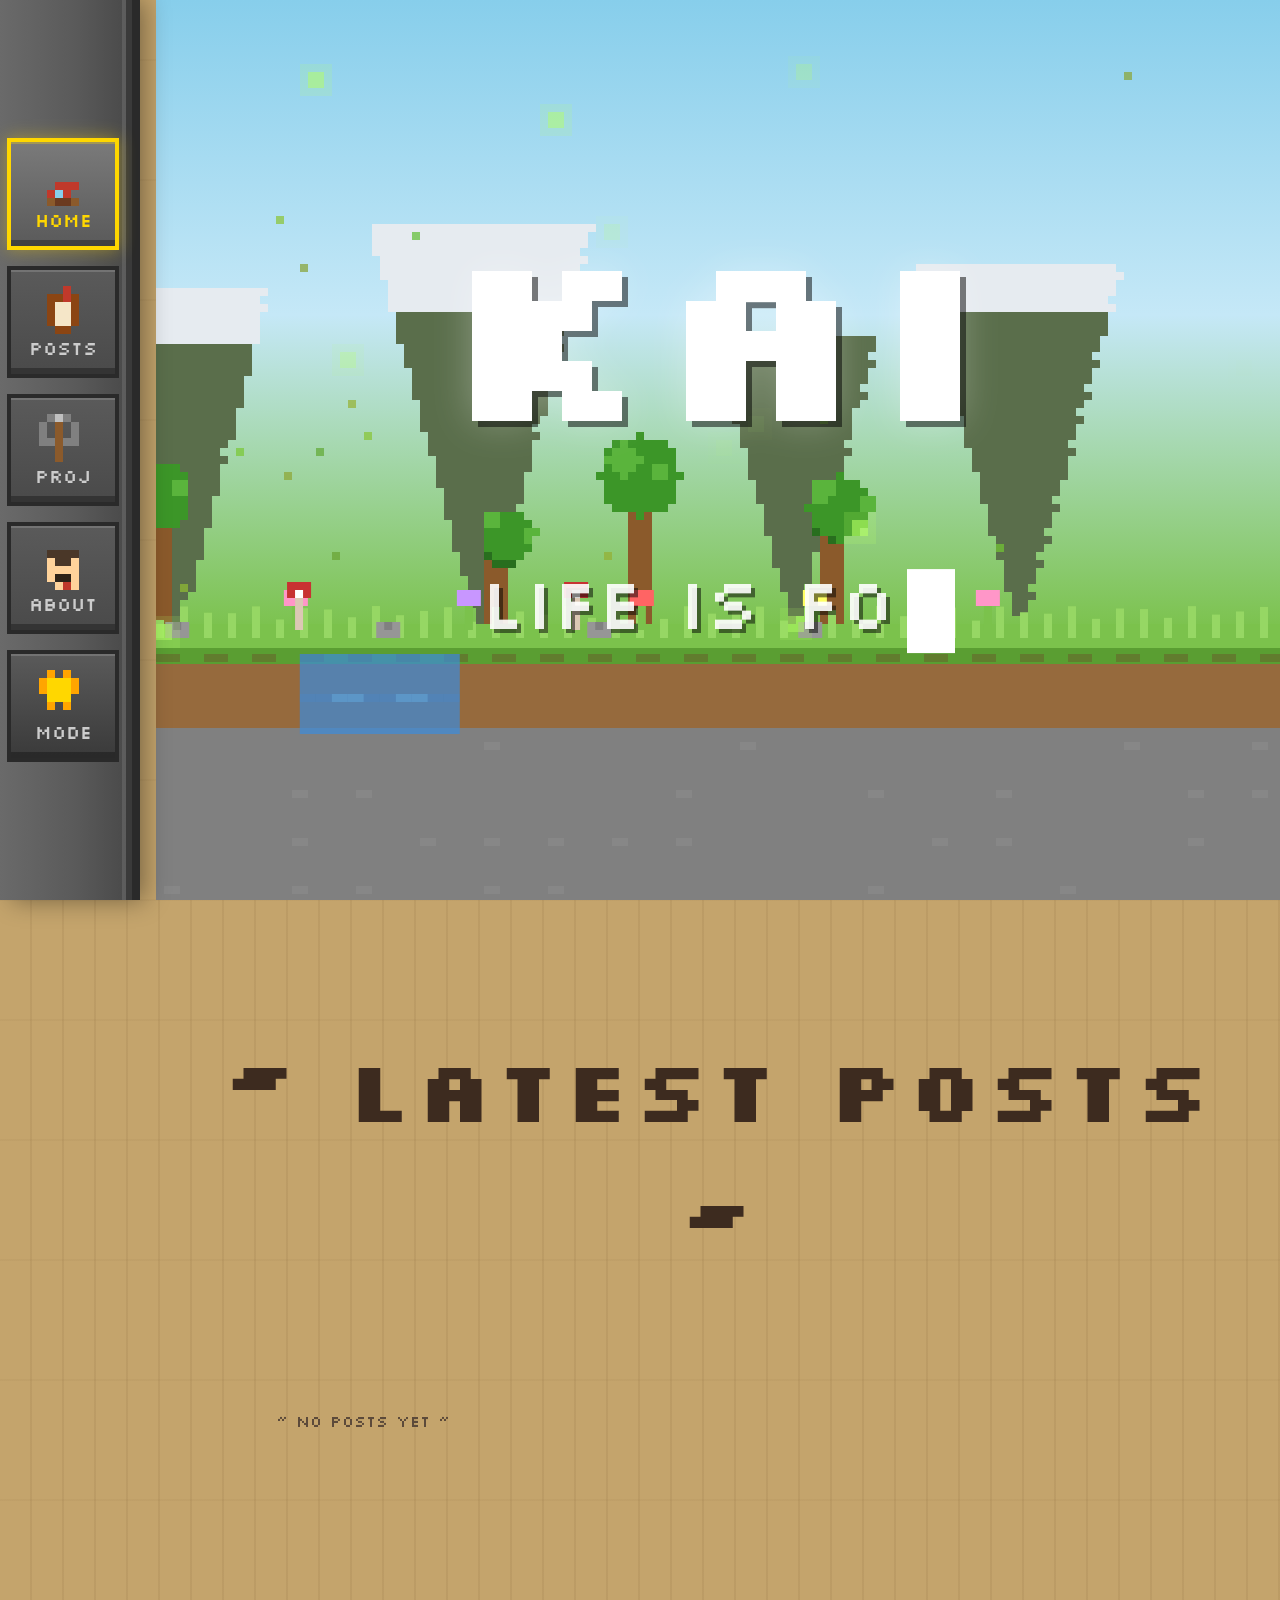
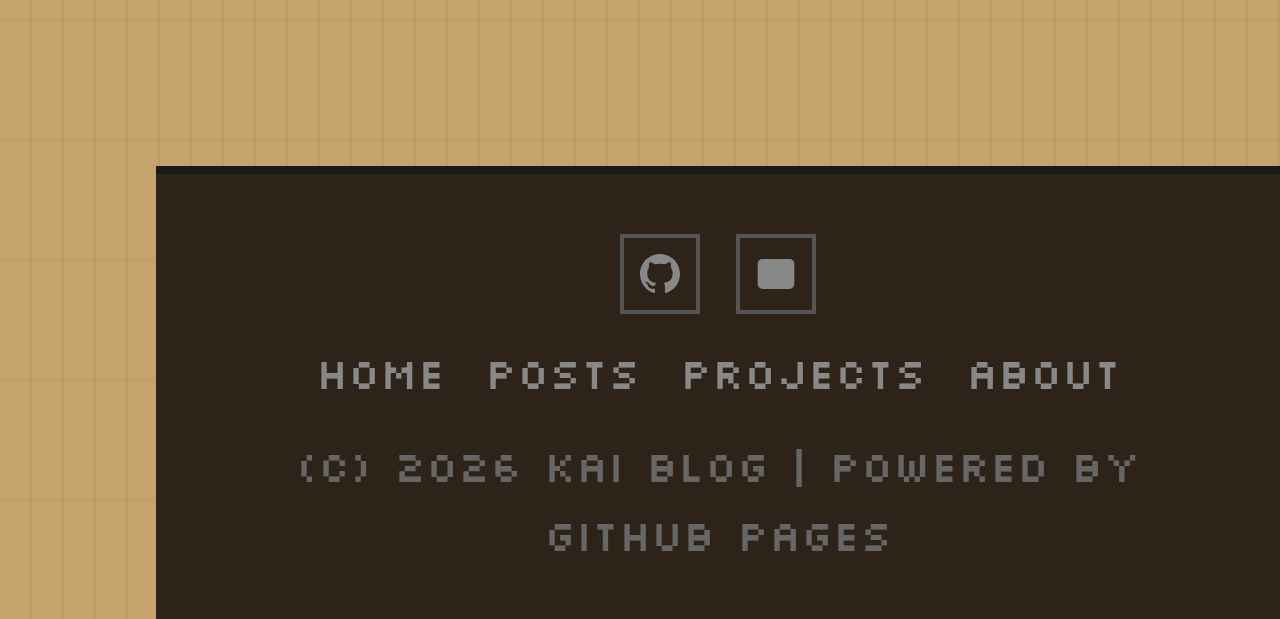
==== index.html @ 330c89b4 "feat: remove nav tooltips, sun/moon theme icon, nav labels, 3x text scale" ====
<!DOCTYPE html>
<html lang="zh-CN">
<head>
  <meta charset="UTF-8">
  <meta name="viewport" content="width=device-width, initial-scale=1.0">
  <title>Kai Blog</title>
  <link rel="stylesheet" href="css/style.css">
</head>
<body>
  <div id="reading-progress"></div>

  <!-- Hero Canvas Scene -->
  <section class="hero-canvas-wrap">
    <canvas id="scene-canvas"></canvas>
    <div class="hero-overlay">
      <h1 class="hero-name">KAI</h1>
      <p class="hero-tagline">
        <span id="typewriter"></span><span class="cursor-blink"></span>
      </p>
    </div>
  </section>

  <!-- Item Bar Nav -->
  <nav class="navbar">
    <div class="nav-inner"><div class="nav-links">
        <a href="index.html">
          <canvas class="nav-icon" width="48" height="48" data-icon="home"></canvas><span class="nav-label">HOME</span></a>
        <a href="archive.html">
          <canvas class="nav-icon" width="48" height="48" data-icon="book"></canvas><span class="nav-label">POSTS</span></a>
        <a href="projects.html">
          <canvas class="nav-icon" width="48" height="48" data-icon="pickaxe"></canvas><span class="nav-label">PROJ</span></a>
        <a href="about.html">
          <canvas class="nav-icon" width="48" height="48" data-icon="player"></canvas><span class="nav-label">ABOUT</span></a>
        <button id="theme-toggle" class="theme-toggle" aria-label="toggle day/night"><canvas class="nav-icon" width="48" height="48" data-icon="sun"></canvas><span class="nav-label">MODE</span></button>
      </div>
    </div>
  </nav>

  <main class="container">
    <h2 class="page-title">~ Latest Posts ~</h2>
    <div id="card-grid" class="card-grid">
      <div class="skeleton-card"><div class="skeleton-line title"></div><div class="skeleton-line date"></div><div class="skeleton-line long"></div><div class="skeleton-line medium"></div><div class="skeleton-line short"></div></div>
      <div class="skeleton-card"><div class="skeleton-line title"></div><div class="skeleton-line date"></div><div class="skeleton-line long"></div><div class="skeleton-line medium"></div><div class="skeleton-line short"></div></div>
      <div class="skeleton-card"><div class="skeleton-line title"></div><div class="skeleton-line date"></div><div class="skeleton-line long"></div><div class="skeleton-line medium"></div><div class="skeleton-line short"></div></div>
    </div>
    <div id="pagination" class="pagination"></div>
  </main>

  <footer class="site-footer">
    <div class="footer-social">
      <a href="https://github.com/Ricardo-Kai-Zheng" target="_blank" rel="noopener" title="GitHub">
        <svg viewBox="0 0 24 24"><path d="M12 0C5.37 0 0 5.37 0 12c0 5.3 3.438 9.8 8.205 11.385.6.113.82-.258.82-.577 0-.285-.01-1.04-.015-2.04-3.338.724-4.042-1.61-4.042-1.61-.546-1.385-1.335-1.755-1.335-1.755-1.087-.744.084-.729.084-.729 1.205.084 1.838 1.236 1.838 1.236 1.07 1.835 2.809 1.305 3.495.998.108-.776.417-1.305.76-1.605-2.665-.3-5.466-1.332-5.466-5.93 0-1.31.465-2.38 1.235-3.22-.135-.303-.54-1.523.105-3.176 0 0 1.005-.322 3.3 1.23.96-.267 1.98-.399 3-.405 1.02.006 2.04.138 3 .405 2.28-1.552 3.285-1.23 3.285-1.23.645 1.653.24 2.873.12 3.176.765.84 1.23 1.91 1.23 3.22 0 4.61-2.805 5.625-5.475 5.92.42.36.81 1.096.81 2.22 0 1.605-.015 2.896-.015 3.286 0 .315.21.69.825.57C20.565 21.795 24 17.295 24 12 24 5.37 18.63 0 12 0z"/></svg>
      </a>
      <a href="mailto:your@email.com" title="Email">
        <svg viewBox="0 0 24 24" fill="none" stroke="currentColor" stroke-width="2"><rect x="2" y="4" width="20" height="16" rx="2"/><path d="M22 4L12 13 2 4"/></svg>
      </a>
    </div>
    <div class="footer-nav">
      <a href="index.html">Home</a>
      <a href="archive.html">Posts</a>
      <a href="projects.html">Projects</a>
      <a href="about.html">About</a>
    </div>
    <p class="footer-copy">(c) 2026 KAI BLOG | Powered by GitHub Pages</p>
  </footer>

  <button id="scroll-top-btn" class="scroll-top-btn" aria-label="back to top">^</button>

  <script src="js/scene.js"></script>
  <script src="js/pagination.js"></script>
  <script src="js/main.js"></script>
  <script>
    // Typewriter
    (function(){
      const tagline = 'Life is for rent';
      const el = document.getElementById('typewriter');
      let i=0;
      function type(){
        if(i<tagline.length){el.textContent+=tagline.charAt(i);i++;setTimeout(type,80+Math.random()*50)}
      }
      setTimeout(type,400);
    })();

    // Load posts
    fetch('posts/posts.json')
      .then(res=>res.json())
      .then(posts=>{
        const grid=document.getElementById('card-grid');
        const paginationContainer=document.getElementById('pagination');
        posts.sort((a,b)=>{if(a.date!==b.date)return b.date.localeCompare(a.date);return b.id-a.id});

        function renderCards(pageItems){
          grid.innerHTML=pageItems.map(post=>{
            const summary=post.summary&&post.summary.length>100?post.summary.substring(0,100)+'...':post.summary||'';
            return '<article class="card"><div class="card-header"><canvas class="card-icon" width="64" height="64" data-icon="paper"></canvas><h3 class="card-title"><a href="'+post.filePath+'">'+post.title+'</a></h3></div><div class="card-date">'+post.date+'</div><p class="card-summary">'+summary+'</p></article>';
          }).join('');
          // draw card icons
          document.querySelectorAll('.card-icon').forEach(c=>drawIcon(c,c.dataset.icon));
        }

        const pg=new Pagination(posts,10,paginationContainer,renderCards);
        pg.goTo(1);
        if(posts.length===0){grid.innerHTML='<p style="text-align:center;color:var(--ink-light);padding:2rem;font-family:var(--font-pixel)">~ No posts yet ~</p>'}
      })
      .catch(err=>{console.error(err);document.getElementById('card-grid').innerHTML='<p style="text-align:center;color:var(--ink-light);padding:2rem;font-family:var(--font-pixel)">~ Load failed ~</p>'});
  </script>
</body>
</html>
---- css/style.css ----
@import url('https://fonts.googleapis.com/css2?family=Silkscreen:wght@400;700&display=swap');

:root {
  --sky-top: #87CEEB;--sky-bot: #C5E8F7;--grass: #7BC24C;--grass-dark: #5A9E32;
  --dirt: #966A3D;--dirt-dark: #6B4A28;--stone: #808080;--stone-dark: #606060;
  --wood: #BC9862;--wood-dark: #8B6B3E;--wood-light: #D4B88C;--plank-bg: #C4A46C;
  --parchment: #F5E6C8;--parchment-dark: #E0CDA0;--gold: #FFD700;--gold-dark: #C8A600;
  --emerald: #17DD62;--diamond: #55CDFC;--shadow: #2D2318;--ink: #3D2B1F;
  --ink-light: #5C4A3A;--night-sky-top: #1A1A3E;--night-sky-bot: #2D2D5E;
  --font-pixel: 'Silkscreen', monospace;
  --font-cn: 'Microsoft YaHei', 'PingFang SC', sans-serif;
  --px: 8px;--nav-width: 132px;
}

*,*::before,*::after{box-sizing:border-box;margin:0;padding:0}
html{scroll-behavior:smooth;image-rendering:pixelated}

body{
  background:var(--plank-bg);
  background-image:repeating-linear-gradient(90deg,transparent,transparent 30px,rgba(139,107,62,0.15) 30px,rgba(139,107,62,0.15) 32px),repeating-linear-gradient(0deg,transparent,transparent 118px,rgba(139,107,62,0.08) 118px,rgba(139,107,62,0.08) 120px);
  color:var(--ink);font-family:var(--font-pixel),var(--font-cn);min-height:100vh;line-height:1.6;overflow-x:hidden;
  padding-left:calc(var(--nav-width) + 24px);
}

h1{font-size:7.2rem}h2{font-size:5.4rem}h3{font-size:4.2rem}
h1,h2,h3{font-family:var(--font-pixel),var(--font-cn);color:var(--ink);letter-spacing:4px}
a{color:var(--ink);text-decoration:none}a:hover{color:var(--gold-dark)}

/* ===== Left Sidebar ===== */
.navbar{
  position:fixed;top:0;left:0;bottom:0;width:var(--nav-width);z-index:1000;
  background:linear-gradient(90deg,#6A6A6A 0%,#5A5A5A 60%,#4A4A4A 100%);
  border-right:6px solid #3A3A3A;padding:0;
  display:flex;flex-direction:column;align-items:center;justify-content:center;gap:12px;
  box-shadow:inset -4px 0 0 rgba(255,255,255,0.1),8px 0 0 #2A2A2A,12px 0 24px rgba(0,0,0,0.4);
}

.nav-inner{display:flex;flex-direction:column;align-items:center;gap:16px}
.nav-links{display:flex;flex-direction:column;align-items:center;gap:16px}

.nav-links a,.theme-toggle{
  display:flex;flex-direction:column;align-items:center;justify-content:center;
  width:112px;height:112px;
  background:linear-gradient(180deg,#5A5A5A 0%,#4A4A4A 100%);
  border:4px solid #2A2A2A;
  box-shadow:inset 0 -6px 0 rgba(0,0,0,0.3),inset 0 2px 0 rgba(255,255,255,0.15);
  font-family:var(--font-pixel);color:#CCC;cursor:pointer;transition:all .1s;text-transform:uppercase;
}

.nav-links a:hover{background:#6A6A6A;color:#FFF}
.nav-links a.active{
  background:linear-gradient(180deg,#7A7A7A 0%,#5A5A5A 100%);border-color:var(--gold);
  box-shadow:inset 0 -6px 0 rgba(0,0,0,0.3),inset 0 2px 0 rgba(255,215,0,0.3),0 0 16px rgba(255,215,0,0.4);color:var(--gold);
}

.theme-toggle{background:linear-gradient(180deg,#5A5A5A 0%,#3A3A3A 100%)}

.nav-label{font-family:var(--font-pixel);font-size:1.2rem;color:#CCC;margin-top:4px;text-align:center;line-height:1}
.nav-links a.active .nav-label{color:var(--gold)}

/* ===== Hero ===== */
.hero-canvas-wrap{position:relative;width:100%;height:100vh;min-height:500px;overflow:hidden;
  background:linear-gradient(180deg,var(--sky-top) 0%,var(--sky-bot) 70%,var(--grass) 70%,var(--dirt) 100%);}

#scene-canvas{display:block;width:100%;height:100%}

.hero-overlay{position:absolute;top:50%;left:50%;transform:translate(-50%,-60%);text-align:center;z-index:2;pointer-events:none}

.hero-name{font-family:var(--font-pixel);font-size:15rem;color:#FFF;
  text-shadow:6px 6px 0 rgba(0,0,0,0.5),0 0 40px rgba(255,255,255,0.3);margin-bottom:24px}

.hero-tagline{font-family:var(--font-pixel),var(--font-cn);font-size:4.5rem;color:rgba(255,255,255,0.9);
  text-shadow:4px 4px 0 rgba(0,0,0,0.5);min-height:1.4em}

.hero-tagline .cursor-blink{display:inline-block;width:48px;height:84px;background:#FFF;vertical-align:middle;
  margin-left:12px;animation:pixel-blink 0.8s steps(1) infinite}

@keyframes pixel-blink{0%,50%{opacity:1}51%,100%{opacity:0}}

/* ===== Containers ===== */
.container{max-width:1400px;margin:0 auto;padding:120px 60px}
.archive-container{max-width:1000px;margin:0 auto;padding:120px 60px}

.page-title{font-family:var(--font-pixel),var(--font-cn);font-size:5.4rem;color:var(--ink);text-align:center;margin-bottom:80px}

/* ===== Cards ===== */
.card-grid{display:grid;grid-template-columns:1fr;gap:60px}
@media (min-width:768px){.card-grid{grid-template-columns:repeat(2,1fr)}}
@media (min-width:1024px){.card-grid{grid-template-columns:repeat(3,1fr)}}

.card{
  background:linear-gradient(180deg,var(--wood-light) 0%,var(--wood) 30%,var(--wood-dark) 100%);
  border:8px solid var(--wood-dark);padding:60px 50px 50px;position:relative;
  box-shadow:0 12px 0 var(--shadow),0 16px 32px rgba(0,0,0,0.3);cursor:pointer;
  transition:transform .15s,box-shadow .15s;
}

.card::before{content:'';position:absolute;top:20px;left:50%;transform:translateX(-50%);
  width:24px;height:24px;background:var(--stone);border-radius:50%;
  border:4px solid var(--stone-dark);box-shadow:0 0 0 4px var(--shadow)}

.card:hover{transform:translateY(-6px) rotate(-0.5deg);box-shadow:0 18px 0 var(--shadow),0 24px 40px rgba(0,0,0,0.35)}

.card-header{display:flex;align-items:flex-start;gap:24px;margin-bottom:24px}

.card-icon{width:64px;height:64px;image-rendering:pixelated;flex-shrink:0;border:4px solid var(--shadow);background:var(--parchment)}

.card-title{font-family:var(--font-pixel),var(--font-cn);font-size:3.9rem;color:var(--ink);line-height:1.3;flex:1}
.card-title a{color:inherit}
.card-date{font-size:3.3rem;color:var(--ink-light);margin-bottom:20px}
.card-summary{font-size:3.6rem;color:var(--ink-light);line-height:1.5}

/* ===== Archive ===== */
.archive-list{list-style:none;display:flex;flex-direction:column;gap:8px}

.archive-list li{background:linear-gradient(180deg,var(--parchment) 0%,var(--parchment-dark) 100%);
  border:4px solid var(--wood-dark);padding:32px 40px;box-shadow:4px 6px 0 rgba(0,0,0,0.2);
  transition:transform .1s;position:relative}

.archive-list li::before{content:'[ ]';font-family:var(--font-pixel);font-size:3rem;color:var(--ink-light);margin-right:24px}
.archive-list li:hover{transform:translateX(8px)}
.archive-list li:hover::before{content:'[x]';color:var(--emerald)}

.archive-item{display:flex;gap:24px;align-items:baseline;flex-wrap:wrap}

.archive-date{font-family:var(--font-pixel);font-size:2.7rem;color:var(--ink-light);
  padding:4px 16px;border:2px solid var(--wood-dark);background:rgba(255,255,255,0.3)}

.archive-link{font-size:3.9rem}

/* ===== Projects ===== */
.projects-grid{display:grid;grid-template-columns:1fr;gap:60px}
@media (min-width:768px){.projects-grid{grid-template-columns:repeat(2,1fr)}}

.project-placeholder{height:240px;margin:-60px -50px 40px -50px;width:calc(100% + 100px);
  background:repeating-linear-gradient(45deg,rgba(0,0,0,0.06) 0px,rgba(0,0,0,0.06) 8px,transparent 8px,transparent 16px),var(--wood);
  display:flex;align-items:center;justify-content:center;
  font-family:var(--font-pixel);font-size:7.2rem;color:var(--ink-light)}

.card-body{flex:1;display:flex;flex-direction:column}

.card-desc{font-size:3.48rem;color:var(--ink-light);line-height:1.5;flex:1;margin-bottom:32px}

.btn-demo{display:inline-block;font-family:var(--font-pixel);font-size:3rem;
  background:linear-gradient(180deg,var(--gold) 0%,var(--gold-dark) 100%);color:var(--shadow);
  padding:24px 48px;border:4px solid var(--shadow);cursor:pointer;text-align:center;align-self:flex-start;
  box-shadow:0 6px 0 rgba(0,0,0,0.3);transition:transform .1s,box-shadow .1s}

.btn-demo:hover{transform:translateY(-4px);box-shadow:0 10px 0 rgba(0,0,0,0.3)}
.btn-demo:active{transform:translateY(4px);box-shadow:0 2px 0 rgba(0,0,0,0.3)}

/* ===== About ===== */
.about-content{max-width:700px;margin:0 auto}

.about-card{background:linear-gradient(180deg,var(--stone) 0%,var(--stone-dark) 100%);
  border:8px solid #3A3A3A;padding:72px 64px;
  box-shadow:0 12px 0 rgba(0,0,0,0.3),0 16px 32px rgba(0,0,0,0.2);color:#E0E0E0}

.about-card .info-row{display:flex;align-items:baseline;padding:20px 0;
  border-bottom:2px solid rgba(255,255,255,0.1);font-size:3.6rem;gap:32px}

.about-label{font-family:var(--font-pixel);font-size:3.3rem;color:var(--gold);width:200px;flex-shrink:0}

.about-card p{font-size:3.6rem;line-height:1.8;color:#CCC}

/* ===== Pagination ===== */
.pagination{display:flex;align-items:center;justify-content:center;gap:18px;margin-top:80px;flex-wrap:wrap}

.pagination button,.pagination .page-num{font-family:var(--font-pixel);font-size:2.7rem;
  min-width:96px;height:96px;background:linear-gradient(180deg,var(--stone) 0%,var(--stone-dark) 100%);
  border:4px solid var(--shadow);color:#DDD;cursor:pointer;
  display:flex;align-items:center;justify-content:center;padding:0 24px;
  box-shadow:0 4px 0 rgba(0,0,0,0.3)}

.pagination button:hover:not(:disabled),.pagination .page-num:hover{background:var(--gold);color:var(--shadow)}
.pagination button:disabled{opacity:.3;cursor:not-allowed}
.pagination .page-num.active{background:var(--gold);color:var(--shadow);border-color:var(--gold-dark)}
.pagination .page-ellipsis{font-family:var(--font-pixel);font-size:2.7rem;color:var(--ink-light);
  min-width:96px;height:96px;display:flex;align-items:center;justify-content:center}

/* ===== Footer ===== */
.site-footer{text-align:center;padding:60px 50px 50px;background:var(--shadow);color:#AAA;
  margin-top:100px;font-size:3rem;border-top:8px solid #1A1A1A}

.footer-social{display:flex;justify-content:center;gap:36px;margin-bottom:24px}
.footer-social a{width:80px;height:80px;border:4px solid #555;display:flex;
  align-items:center;justify-content:center;color:#888;transition:all .1s}
.footer-social a:hover{border-color:var(--gold);color:var(--gold)}
.footer-social svg{width:40px;height:40px;fill:currentColor}
.footer-nav{display:flex;justify-content:center;gap:40px;margin-bottom:24px;flex-wrap:wrap}
.footer-nav a{color:#888;font-size:2.7rem}
.footer-nav a:hover{color:var(--gold)}
.footer-copy{font-size:2.7rem;color:#666}

/* ===== Scroll Top ===== */
.scroll-top-btn{position:fixed;bottom:200px;right:40px;z-index:900;
  width:96px;height:96px;background:linear-gradient(180deg,var(--stone) 0%,var(--stone-dark) 100%);
  border:4px solid var(--shadow);color:#CCC;font-family:var(--font-pixel);font-size:2.7rem;
  cursor:pointer;opacity:0;pointer-events:none;transition:opacity .2s;
  box-shadow:0 6px 0 rgba(0,0,0,0.3)}
.scroll-top-btn.visible{opacity:1;pointer-events:auto}
.scroll-top-btn:hover{background:linear-gradient(180deg,#999 0%,#777 100%);color:#FFF}

/* ===== Skeleton ===== */
.skeleton-card{background:var(--wood);border:8px solid var(--wood-dark);padding:60px 50px;
  display:flex;flex-direction:column;gap:24px}
.skeleton-line{height:30px;background:rgba(0,0,0,0.1);animation:pixel-pulse 1.2s steps(4) infinite}
.skeleton-line.short{width:55%}.skeleton-line.medium{width:75%}.skeleton-line.long{width:90%}
.skeleton-line.title{height:48px;width:65%}.skeleton-line.date{height:24px;width:30%}
@keyframes pixel-pulse{0%,100%{opacity:0.3}50%{opacity:0.6}}

/* ===== Responsive ===== */
@media (max-width:767px){
  body{padding-left:0;padding-bottom:120px}
  .hero-name{font-size:5rem}
  .hero-tagline{font-size:2rem}
  .container{padding:48px 24px}.archive-container{padding:48px 24px}
  .card{padding:40px 30px}.card::before{top:14px}
  .navbar{top:auto;bottom:0;left:0;right:0;width:100%;height:auto;
    flex-direction:row;padding:4px 12px;border-right:none;
    border-top:6px solid #3A3A3A;
    box-shadow:inset 0 4px 0 rgba(255,255,255,0.1),0 -8px 0 #2A2A2A,0 -12px 24px rgba(0,0,0,0.4);
    background:linear-gradient(180deg,#6A6A6A 0%,#5A5A5A 40%,#4A4A4A 100%);
    gap:6px}
  .nav-inner{flex-direction:row;gap:6px}
  .nav-links{flex-direction:row;gap:6px}
  .nav-links a,.theme-toggle{width:72px;height:72px}
  .nav-label{font-size:.8rem}
  .hero-canvas-wrap{height:70vh;min-height:380px}
  .about-card{padding:40px 32px}
  .about-card .info-row{flex-direction:column;gap:4px}
  .about-label{width:auto}
  .card-icon{width:48px;height:48px}
  .scroll-top-btn{bottom:140px;right:16px;width:64px;height:64px;font-size:1.8rem}
  .card-title{font-size:2.2rem}.card-date{font-size:1.8rem}.card-summary{font-size:2rem}
  .page-title{font-size:3rem}.archive-link{font-size:2.2rem}
  .btn-demo{font-size:1.8rem;padding:16px 32px}
  .pagination button,.pagination .page-num{font-size:1.5rem;min-width:56px;height:56px}
  .footer-copy,.footer-nav a{font-size:1.5rem}
}

@media (prefers-reduced-motion:reduce){
  *,*::before,*::after{animation-duration:0.01ms!important;animation-iteration-count:1!important;transition-duration:0.01ms!important}
}

#reading-progress{position:fixed;top:0;left:0;height:24px;background:var(--gold);z-index:1001;
  box-shadow:0 0 12px var(--gold);transition:width .1s linear}
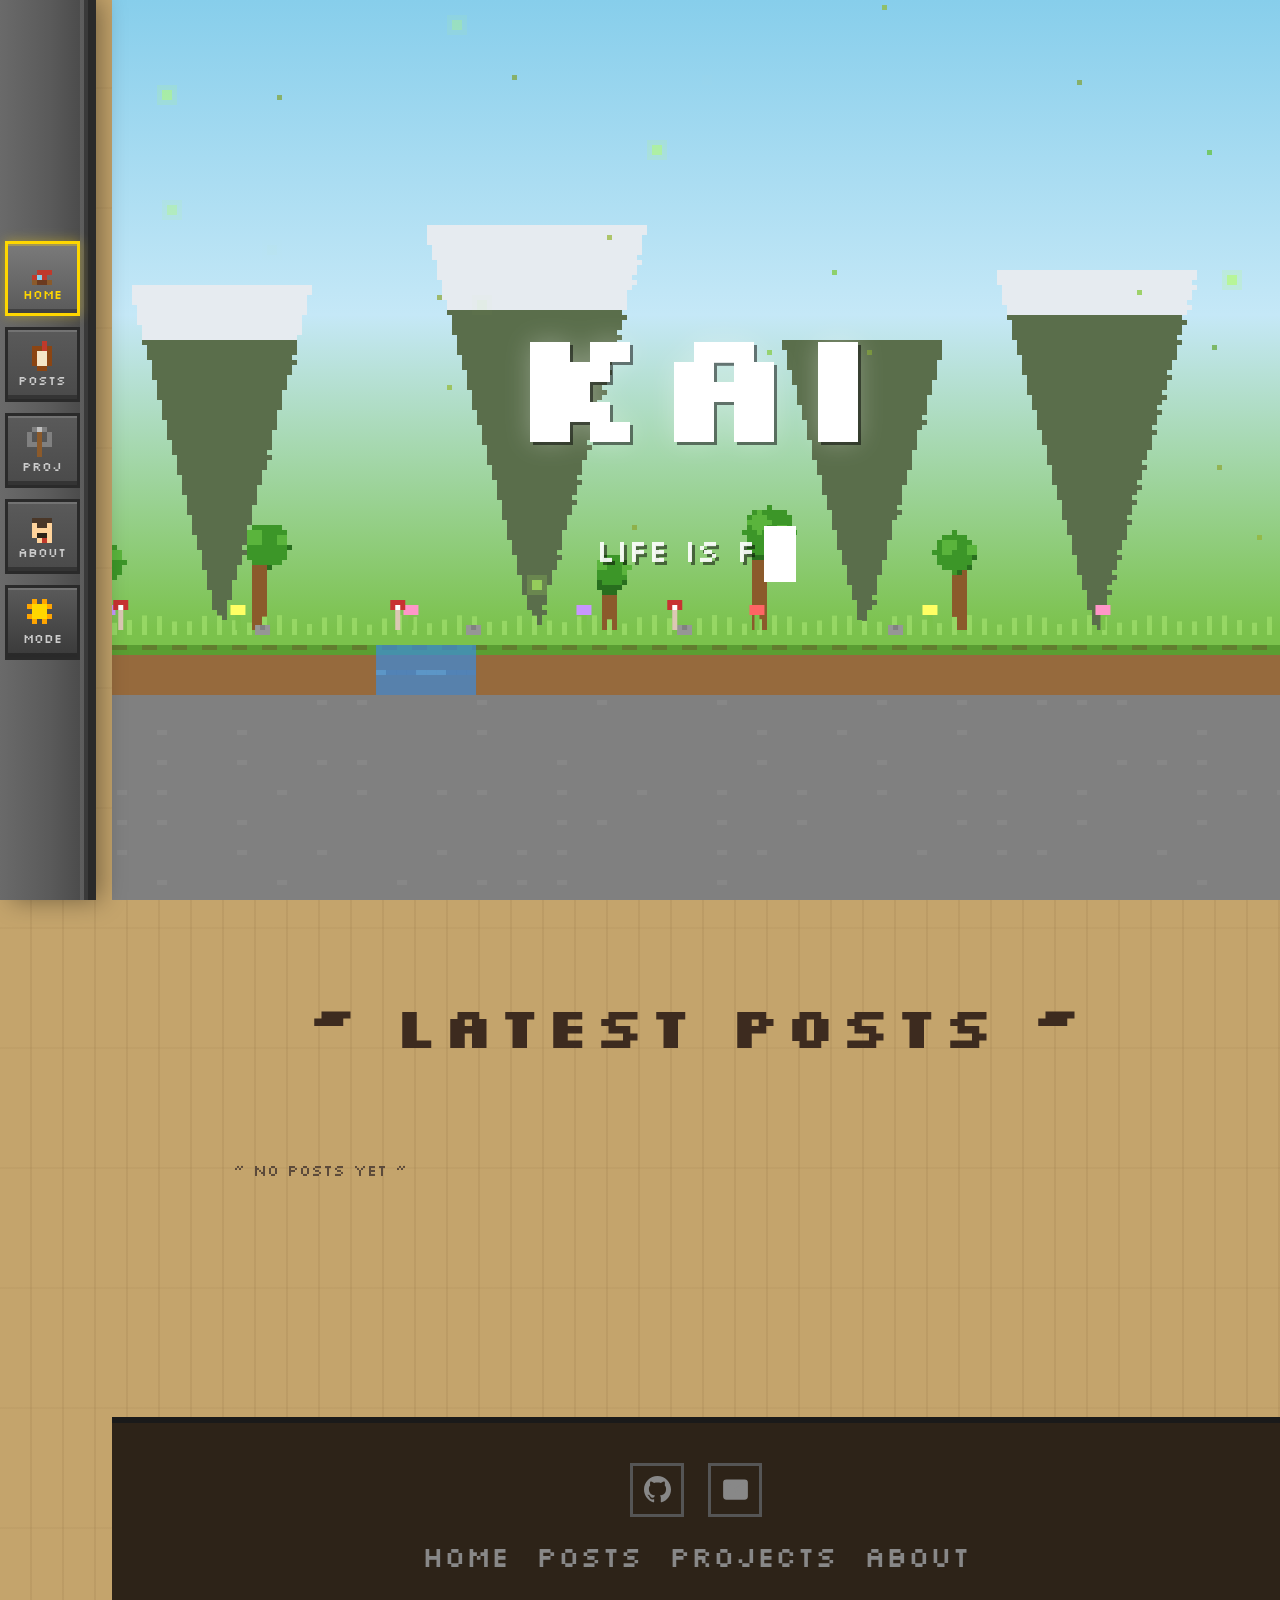
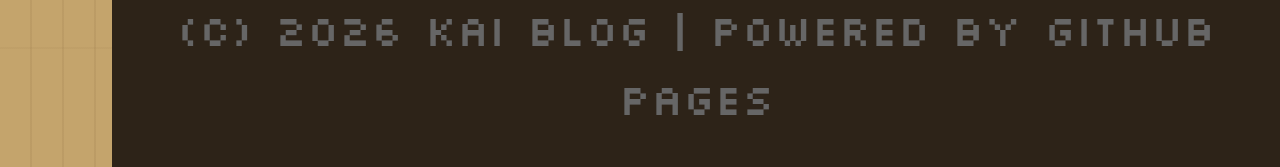
==== commit afccd986: "refactor: scale fonts/icons to 2/3, polish sun/moon sprites, update email" ====
--- a/index.html
+++ b/index.html
@@ -24,14 +24,14 @@
   <nav class="navbar">
     <div class="nav-inner"><div class="nav-links">
         <a href="index.html">
-          <canvas class="nav-icon" width="48" height="48" data-icon="home"></canvas><span class="nav-label">HOME</span></a>
+          <canvas class="nav-icon" width="30" height="30" data-icon="home"></canvas><span class="nav-label">HOME</span></a>
         <a href="archive.html">
-          <canvas class="nav-icon" width="48" height="48" data-icon="book"></canvas><span class="nav-label">POSTS</span></a>
+          <canvas class="nav-icon" width="30" height="30" data-icon="book"></canvas><span class="nav-label">POSTS</span></a>
         <a href="projects.html">
-          <canvas class="nav-icon" width="48" height="48" data-icon="pickaxe"></canvas><span class="nav-label">PROJ</span></a>
+          <canvas class="nav-icon" width="30" height="30" data-icon="pickaxe"></canvas><span class="nav-label">PROJ</span></a>
         <a href="about.html">
-          <canvas class="nav-icon" width="48" height="48" data-icon="player"></canvas><span class="nav-label">ABOUT</span></a>
-        <button id="theme-toggle" class="theme-toggle" aria-label="toggle day/night"><canvas class="nav-icon" width="48" height="48" data-icon="sun"></canvas><span class="nav-label">MODE</span></button>
+          <canvas class="nav-icon" width="30" height="30" data-icon="player"></canvas><span class="nav-label">ABOUT</span></a>
+        <button id="theme-toggle" class="theme-toggle" aria-label="toggle day/night"><canvas class="nav-icon" width="30" height="30" data-icon="sun"></canvas><span class="nav-label">MODE</span></button>
       </div>
     </div>
   </nav>
@@ -51,7 +51,7 @@
       <a href="https://github.com/Ricardo-Kai-Zheng" target="_blank" rel="noopener" title="GitHub">
         <svg viewBox="0 0 24 24"><path d="M12 0C5.37 0 0 5.37 0 12c0 5.3 3.438 9.8 8.205 11.385.6.113.82-.258.82-.577 0-.285-.01-1.04-.015-2.04-3.338.724-4.042-1.61-4.042-1.61-.546-1.385-1.335-1.755-1.335-1.755-1.087-.744.084-.729.084-.729 1.205.084 1.838 1.236 1.838 1.236 1.07 1.835 2.809 1.305 3.495.998.108-.776.417-1.305.76-1.605-2.665-.3-5.466-1.332-5.466-5.93 0-1.31.465-2.38 1.235-3.22-.135-.303-.54-1.523.105-3.176 0 0 1.005-.322 3.3 1.23.96-.267 1.98-.399 3-.405 1.02.006 2.04.138 3 .405 2.28-1.552 3.285-1.23 3.285-1.23.645 1.653.24 2.873.12 3.176.765.84 1.23 1.91 1.23 3.22 0 4.61-2.805 5.625-5.475 5.92.42.36.81 1.096.81 2.22 0 1.605-.015 2.896-.015 3.286 0 .315.21.69.825.57C20.565 21.795 24 17.295 24 12 24 5.37 18.63 0 12 0z"/></svg>
       </a>
-      <a href="mailto:your@email.com" title="Email">
+      <a href="mailto:1018967072@sjtu.edu.cn" title="Email">
         <svg viewBox="0 0 24 24" fill="none" stroke="currentColor" stroke-width="2"><rect x="2" y="4" width="20" height="16" rx="2"/><path d="M22 4L12 13 2 4"/></svg>
       </a>
     </div>
@@ -92,7 +92,7 @@
         function renderCards(pageItems){
           grid.innerHTML=pageItems.map(post=>{
             const summary=post.summary&&post.summary.length>100?post.summary.substring(0,100)+'...':post.summary||'';
-            return '<article class="card"><div class="card-header"><canvas class="card-icon" width="64" height="64" data-icon="paper"></canvas><h3 class="card-title"><a href="'+post.filePath+'">'+post.title+'</a></h3></div><div class="card-date">'+post.date+'</div><p class="card-summary">'+summary+'</p></article>';
+            return '<article class="card"><div class="card-header"><canvas class="card-icon" width="43" height="43" data-icon="paper"></canvas><h3 class="card-title"><a href="'+post.filePath+'">'+post.title+'</a></h3></div><div class="card-date">'+post.date+'</div><p class="card-summary">'+summary+'</p></article>';
           }).join('');
           // draw card icons
           document.querySelectorAll('.card-icon').forEach(c=>drawIcon(c,c.dataset.icon));
--- a/css/style.css
+++ b/css/style.css
@@ -10,7 +10,7 @@
   --ink-light: #5C4A3A;--night-sky-top: #1A1A3E;--night-sky-bot: #2D2D5E;
   --font-pixel: 'Silkscreen', monospace;
   --font-cn: 'Microsoft YaHei', 'PingFang SC', sans-serif;
-  --px: 8px;--nav-width: 132px;
+  --px: 5px;--nav-width: 88px;
 }
 
 *,*::before,*::after{box-sizing:border-box;margin:0;padding:0}
@@ -23,7 +23,7 @@
   padding-left:calc(var(--nav-width) + 24px);
 }
 
-h1{font-size:7.2rem}h2{font-size:5.4rem}h3{font-size:4.2rem}
+h1{font-size:4.8rem}h2{font-size:3.6rem}h3{font-size:2.8rem}
 h1,h2,h3{font-family:var(--font-pixel),var(--font-cn);color:var(--ink);letter-spacing:4px}
 a{color:var(--ink);text-decoration:none}a:hover{color:var(--gold-dark)}
 
@@ -31,85 +31,85 @@
 .navbar{
   position:fixed;top:0;left:0;bottom:0;width:var(--nav-width);z-index:1000;
   background:linear-gradient(90deg,#6A6A6A 0%,#5A5A5A 60%,#4A4A4A 100%);
-  border-right:6px solid #3A3A3A;padding:0;
-  display:flex;flex-direction:column;align-items:center;justify-content:center;gap:12px;
+  border-right:4px solid #3A3A3A;padding:0;
+  display:flex;flex-direction:column;align-items:center;justify-content:center;gap:8px;
   box-shadow:inset -4px 0 0 rgba(255,255,255,0.1),8px 0 0 #2A2A2A,12px 0 24px rgba(0,0,0,0.4);
 }
 
-.nav-inner{display:flex;flex-direction:column;align-items:center;gap:16px}
-.nav-links{display:flex;flex-direction:column;align-items:center;gap:16px}
+.nav-inner{display:flex;flex-direction:column;align-items:center;gap:11px}
+.nav-links{display:flex;flex-direction:column;align-items:center;gap:11px}
 
 .nav-links a,.theme-toggle{
   display:flex;flex-direction:column;align-items:center;justify-content:center;
-  width:112px;height:112px;
+  width:75px;height:75px;
   background:linear-gradient(180deg,#5A5A5A 0%,#4A4A4A 100%);
-  border:4px solid #2A2A2A;
-  box-shadow:inset 0 -6px 0 rgba(0,0,0,0.3),inset 0 2px 0 rgba(255,255,255,0.15);
+  border:3px solid #2A2A2A;
+  box-shadow:inset 0 -4px 0 rgba(0,0,0,0.3),inset 0 2px 0 rgba(255,255,255,0.15);
   font-family:var(--font-pixel);color:#CCC;cursor:pointer;transition:all .1s;text-transform:uppercase;
 }
 
 .nav-links a:hover{background:#6A6A6A;color:#FFF}
 .nav-links a.active{
   background:linear-gradient(180deg,#7A7A7A 0%,#5A5A5A 100%);border-color:var(--gold);
-  box-shadow:inset 0 -6px 0 rgba(0,0,0,0.3),inset 0 2px 0 rgba(255,215,0,0.3),0 0 16px rgba(255,215,0,0.4);color:var(--gold);
+  box-shadow:inset 0 -4px 0 rgba(0,0,0,0.3),inset 0 2px 0 rgba(255,215,0,0.3),0 0 11px rgba(255,215,0,0.4);color:var(--gold);
 }
 
 .theme-toggle{background:linear-gradient(180deg,#5A5A5A 0%,#3A3A3A 100%)}
 
-.nav-label{font-family:var(--font-pixel);font-size:1.2rem;color:#CCC;margin-top:4px;text-align:center;line-height:1}
+.nav-label{font-family:var(--font-pixel);font-size:0.8rem;color:#CCC;margin-top:3px;text-align:center;line-height:1}
 .nav-links a.active .nav-label{color:var(--gold)}
 
 /* ===== Hero ===== */
-.hero-canvas-wrap{position:relative;width:100%;height:100vh;min-height:500px;overflow:hidden;
+.hero-canvas-wrap{position:relative;width:100%;height:100vh;min-height:334px;overflow:hidden;
   background:linear-gradient(180deg,var(--sky-top) 0%,var(--sky-bot) 70%,var(--grass) 70%,var(--dirt) 100%);}
 
 #scene-canvas{display:block;width:100%;height:100%}
 
 .hero-overlay{position:absolute;top:50%;left:50%;transform:translate(-50%,-60%);text-align:center;z-index:2;pointer-events:none}
 
-.hero-name{font-family:var(--font-pixel);font-size:15rem;color:#FFF;
-  text-shadow:6px 6px 0 rgba(0,0,0,0.5),0 0 40px rgba(255,255,255,0.3);margin-bottom:24px}
-
-.hero-tagline{font-family:var(--font-pixel),var(--font-cn);font-size:4.5rem;color:rgba(255,255,255,0.9);
-  text-shadow:4px 4px 0 rgba(0,0,0,0.5);min-height:1.4em}
-
-.hero-tagline .cursor-blink{display:inline-block;width:48px;height:84px;background:#FFF;vertical-align:middle;
-  margin-left:12px;animation:pixel-blink 0.8s steps(1) infinite}
+.hero-name{font-family:var(--font-pixel);font-size:10rem;color:#FFF;
+  text-shadow:3px 3px 0 rgba(0,0,0,0.5),0 0 27px rgba(255,255,255,0.3);margin-bottom:16px}
+
+.hero-tagline{font-family:var(--font-pixel),var(--font-cn);font-size:2rem;color:rgba(255,255,255,0.9);
+  text-shadow:3px 3px 0 rgba(0,0,0,0.5);min-height:1.4em}
+
+.hero-tagline .cursor-blink{display:inline-block;width:32px;height:56px;background:#FFF;vertical-align:middle;
+  margin-left:8px;animation:pixel-blink 0.8s steps(1) infinite}
 
 @keyframes pixel-blink{0%,50%{opacity:1}51%,100%{opacity:0}}
 
 /* ===== Containers ===== */
-.container{max-width:1400px;margin:0 auto;padding:120px 60px}
-.archive-container{max-width:1000px;margin:0 auto;padding:120px 60px}
-
-.page-title{font-family:var(--font-pixel),var(--font-cn);font-size:5.4rem;color:var(--ink);text-align:center;margin-bottom:80px}
+.container{max-width:1400px;margin:0 auto;padding:80px 40px}
+.archive-container{max-width:1000px;margin:0 auto;padding:80px 40px}
+
+.page-title{font-family:var(--font-pixel),var(--font-cn);font-size:3.6rem;color:var(--ink);text-align:center;margin-bottom:54px}
 
 /* ===== Cards ===== */
-.card-grid{display:grid;grid-template-columns:1fr;gap:60px}
+.card-grid{display:grid;grid-template-columns:1fr;gap:40px}
 @media (min-width:768px){.card-grid{grid-template-columns:repeat(2,1fr)}}
 @media (min-width:1024px){.card-grid{grid-template-columns:repeat(3,1fr)}}
 
 .card{
   background:linear-gradient(180deg,var(--wood-light) 0%,var(--wood) 30%,var(--wood-dark) 100%);
-  border:8px solid var(--wood-dark);padding:60px 50px 50px;position:relative;
-  box-shadow:0 12px 0 var(--shadow),0 16px 32px rgba(0,0,0,0.3);cursor:pointer;
+  border:6px solid var(--wood-dark);padding:40px 34px 34px;position:relative;
+  box-shadow:0 8px 0 var(--shadow),0 11px 22px rgba(0,0,0,0.3);cursor:pointer;
   transition:transform .15s,box-shadow .15s;
 }
 
-.card::before{content:'';position:absolute;top:20px;left:50%;transform:translateX(-50%);
-  width:24px;height:24px;background:var(--stone);border-radius:50%;
+.card::before{content:'';position:absolute;top:14px;left:50%;transform:translateX(-50%);
+  width:16px;height:16px;background:var(--stone);border-radius:50%;
   border:4px solid var(--stone-dark);box-shadow:0 0 0 4px var(--shadow)}
 
 .card:hover{transform:translateY(-6px) rotate(-0.5deg);box-shadow:0 18px 0 var(--shadow),0 24px 40px rgba(0,0,0,0.35)}
 
 .card-header{display:flex;align-items:flex-start;gap:24px;margin-bottom:24px}
 
-.card-icon{width:64px;height:64px;image-rendering:pixelated;flex-shrink:0;border:4px solid var(--shadow);background:var(--parchment)}
-
-.card-title{font-family:var(--font-pixel),var(--font-cn);font-size:3.9rem;color:var(--ink);line-height:1.3;flex:1}
+.card-icon{width:43px;height:43px;image-rendering:pixelated;flex-shrink:0;border:3px solid var(--shadow);background:var(--parchment)}
+
+.card-title{font-family:var(--font-pixel),var(--font-cn);font-size:2.6rem;color:var(--ink);line-height:1.3;flex:1}
 .card-title a{color:inherit}
-.card-date{font-size:3.3rem;color:var(--ink-light);margin-bottom:20px}
-.card-summary{font-size:3.6rem;color:var(--ink-light);line-height:1.5}
+.card-date{font-size:2.2rem;color:var(--ink-light);margin-bottom:14px}
+.card-summary{font-size:2.4rem;color:var(--ink-light);line-height:1.5}
 
 /* ===== Archive ===== */
 .archive-list{list-style:none;display:flex;flex-direction:column;gap:8px}
@@ -118,31 +118,31 @@
   border:4px solid var(--wood-dark);padding:32px 40px;box-shadow:4px 6px 0 rgba(0,0,0,0.2);
   transition:transform .1s;position:relative}
 
-.archive-list li::before{content:'[ ]';font-family:var(--font-pixel);font-size:3rem;color:var(--ink-light);margin-right:24px}
+.archive-list li::before{content:'[ ]';font-family:var(--font-pixel);font-size:2rem;color:var(--ink-light);margin-right:16px}
 .archive-list li:hover{transform:translateX(8px)}
 .archive-list li:hover::before{content:'[x]';color:var(--emerald)}
 
 .archive-item{display:flex;gap:24px;align-items:baseline;flex-wrap:wrap}
 
-.archive-date{font-family:var(--font-pixel);font-size:2.7rem;color:var(--ink-light);
+.archive-date{font-family:var(--font-pixel);font-size:1.8rem;color:var(--ink-light);
   padding:4px 16px;border:2px solid var(--wood-dark);background:rgba(255,255,255,0.3)}
 
-.archive-link{font-size:3.9rem}
+.archive-link{font-size:2.6rem}
 
 /* ===== Projects ===== */
-.projects-grid{display:grid;grid-template-columns:1fr;gap:60px}
+.projects-grid{display:grid;grid-template-columns:1fr;gap:40px}
 @media (min-width:768px){.projects-grid{grid-template-columns:repeat(2,1fr)}}
 
-.project-placeholder{height:240px;margin:-60px -50px 40px -50px;width:calc(100% + 100px);
+.project-placeholder{height:160px;margin:-40px -34px 27px -34px;width:calc(100% + 68px);
   background:repeating-linear-gradient(45deg,rgba(0,0,0,0.06) 0px,rgba(0,0,0,0.06) 8px,transparent 8px,transparent 16px),var(--wood);
   display:flex;align-items:center;justify-content:center;
-  font-family:var(--font-pixel);font-size:7.2rem;color:var(--ink-light)}
+  font-family:var(--font-pixel);font-size:4.8rem;color:var(--ink-light)}
 
 .card-body{flex:1;display:flex;flex-direction:column}
 
-.card-desc{font-size:3.48rem;color:var(--ink-light);line-height:1.5;flex:1;margin-bottom:32px}
-
-.btn-demo{display:inline-block;font-family:var(--font-pixel);font-size:3rem;
+.card-desc{font-size:2.32rem;color:var(--ink-light);line-height:1.5;flex:1;margin-bottom:22px}
+
+.btn-demo{display:inline-block;font-family:var(--font-pixel);font-size:2rem;
   background:linear-gradient(180deg,var(--gold) 0%,var(--gold-dark) 100%);color:var(--shadow);
   padding:24px 48px;border:4px solid var(--shadow);cursor:pointer;text-align:center;align-self:flex-start;
   box-shadow:0 6px 0 rgba(0,0,0,0.3);transition:transform .1s,box-shadow .1s}
@@ -155,94 +155,94 @@
 
 .about-card{background:linear-gradient(180deg,var(--stone) 0%,var(--stone-dark) 100%);
   border:8px solid #3A3A3A;padding:72px 64px;
-  box-shadow:0 12px 0 rgba(0,0,0,0.3),0 16px 32px rgba(0,0,0,0.2);color:#E0E0E0}
-
-.about-card .info-row{display:flex;align-items:baseline;padding:20px 0;
-  border-bottom:2px solid rgba(255,255,255,0.1);font-size:3.6rem;gap:32px}
-
-.about-label{font-family:var(--font-pixel);font-size:3.3rem;color:var(--gold);width:200px;flex-shrink:0}
-
-.about-card p{font-size:3.6rem;line-height:1.8;color:#CCC}
+  box-shadow:0 8px 0 rgba(0,0,0,0.3),0 11px 22px rgba(0,0,0,0.2);color:#E0E0E0}
+
+.about-card .info-row{display:flex;align-items:baseline;padding:14px 0;
+  border-bottom:2px solid rgba(255,255,255,0.1);font-size:2.4rem;gap:22px}
+
+.about-label{font-family:var(--font-pixel);font-size:2.2rem;color:var(--gold);width:134px;flex-shrink:0}
+
+.about-card p{font-size:2.4rem;line-height:1.8;color:#CCC}
 
 /* ===== Pagination ===== */
-.pagination{display:flex;align-items:center;justify-content:center;gap:18px;margin-top:80px;flex-wrap:wrap}
-
-.pagination button,.pagination .page-num{font-family:var(--font-pixel);font-size:2.7rem;
-  min-width:96px;height:96px;background:linear-gradient(180deg,var(--stone) 0%,var(--stone-dark) 100%);
-  border:4px solid var(--shadow);color:#DDD;cursor:pointer;
-  display:flex;align-items:center;justify-content:center;padding:0 24px;
-  box-shadow:0 4px 0 rgba(0,0,0,0.3)}
+.pagination{display:flex;align-items:center;justify-content:center;gap:8px;margin-top:54px;flex-wrap:wrap}
+
+.pagination button,.pagination .page-num{font-family:var(--font-pixel);font-size:1.8rem;
+  min-width:64px;height:64px;background:linear-gradient(180deg,var(--stone) 0%,var(--stone-dark) 100%);
+  border:3px solid var(--shadow);color:#DDD;cursor:pointer;
+  display:flex;align-items:center;justify-content:center;padding:0 16px;
+  box-shadow:0 3px 0 rgba(0,0,0,0.3)}
 
 .pagination button:hover:not(:disabled),.pagination .page-num:hover{background:var(--gold);color:var(--shadow)}
 .pagination button:disabled{opacity:.3;cursor:not-allowed}
 .pagination .page-num.active{background:var(--gold);color:var(--shadow);border-color:var(--gold-dark)}
-.pagination .page-ellipsis{font-family:var(--font-pixel);font-size:2.7rem;color:var(--ink-light);
-  min-width:96px;height:96px;display:flex;align-items:center;justify-content:center}
+.pagination .page-ellipsis{font-family:var(--font-pixel);font-size:1.8rem;color:var(--ink-light);
+  min-width:64px;height:64px;display:flex;align-items:center;justify-content:center}
 
 /* ===== Footer ===== */
-.site-footer{text-align:center;padding:60px 50px 50px;background:var(--shadow);color:#AAA;
-  margin-top:100px;font-size:3rem;border-top:8px solid #1A1A1A}
-
-.footer-social{display:flex;justify-content:center;gap:36px;margin-bottom:24px}
-.footer-social a{width:80px;height:80px;border:4px solid #555;display:flex;
+.site-footer{text-align:center;padding:40px 34px 34px;background:var(--shadow);color:#AAA;
+  margin-top:67px;font-size:2rem;border-top:6px solid #1A1A1A}
+
+.footer-social{display:flex;justify-content:center;gap:24px;margin-bottom:16px}
+.footer-social a{width:54px;height:54px;border:3px solid #555;display:flex;
   align-items:center;justify-content:center;color:#888;transition:all .1s}
 .footer-social a:hover{border-color:var(--gold);color:var(--gold)}
-.footer-social svg{width:40px;height:40px;fill:currentColor}
-.footer-nav{display:flex;justify-content:center;gap:40px;margin-bottom:24px;flex-wrap:wrap}
-.footer-nav a{color:#888;font-size:2.7rem}
+.footer-social svg{width:27px;height:27px;fill:currentColor}
+.footer-nav{display:flex;justify-content:center;gap:27px;margin-bottom:16px;flex-wrap:wrap}
+.footer-nav a{color:#888;font-size:1.8rem}
 .footer-nav a:hover{color:var(--gold)}
 .footer-copy{font-size:2.7rem;color:#666}
 
 /* ===== Scroll Top ===== */
-.scroll-top-btn{position:fixed;bottom:200px;right:40px;z-index:900;
-  width:96px;height:96px;background:linear-gradient(180deg,var(--stone) 0%,var(--stone-dark) 100%);
-  border:4px solid var(--shadow);color:#CCC;font-family:var(--font-pixel);font-size:2.7rem;
+.scroll-top-btn{position:fixed;bottom:134px;right:27px;z-index:900;
+  width:64px;height:64px;background:linear-gradient(180deg,var(--stone) 0%,var(--stone-dark) 100%);
+  border:3px solid var(--shadow);color:#CCC;font-family:var(--font-pixel);font-size:1.8rem;
   cursor:pointer;opacity:0;pointer-events:none;transition:opacity .2s;
-  box-shadow:0 6px 0 rgba(0,0,0,0.3)}
+  box-shadow:0 4px 0 rgba(0,0,0,0.3)}
 .scroll-top-btn.visible{opacity:1;pointer-events:auto}
 .scroll-top-btn:hover{background:linear-gradient(180deg,#999 0%,#777 100%);color:#FFF}
 
 /* ===== Skeleton ===== */
-.skeleton-card{background:var(--wood);border:8px solid var(--wood-dark);padding:60px 50px;
-  display:flex;flex-direction:column;gap:24px}
-.skeleton-line{height:30px;background:rgba(0,0,0,0.1);animation:pixel-pulse 1.2s steps(4) infinite}
+.skeleton-card{background:var(--wood);border:6px solid var(--wood-dark);padding:40px 34px;
+  display:flex;flex-direction:column;gap:16px}
+.skeleton-line{height:20px;background:rgba(0,0,0,0.1);animation:pixel-pulse 1.2s steps(4) infinite}
 .skeleton-line.short{width:55%}.skeleton-line.medium{width:75%}.skeleton-line.long{width:90%}
-.skeleton-line.title{height:48px;width:65%}.skeleton-line.date{height:24px;width:30%}
+.skeleton-line.title{height:32px;width:65%}.skeleton-line.date{height:16px;width:30%}
 @keyframes pixel-pulse{0%,100%{opacity:0.3}50%{opacity:0.6}}
 
 /* ===== Responsive ===== */
 @media (max-width:767px){
-  body{padding-left:0;padding-bottom:120px}
-  .hero-name{font-size:5rem}
-  .hero-tagline{font-size:2rem}
-  .container{padding:48px 24px}.archive-container{padding:48px 24px}
-  .card{padding:40px 30px}.card::before{top:14px}
+  body{padding-left:0;padding-bottom:80px}
+  .hero-name{font-size:3.3rem}
+  .hero-tagline{font-size:1.3rem}
+  .container{padding:32px 16px}.archive-container{padding:32px 16px}
+  .card{padding:27px 20px}.card::before{top:10px}
   .navbar{top:auto;bottom:0;left:0;right:0;width:100%;height:auto;
-    flex-direction:row;padding:4px 12px;border-right:none;
-    border-top:6px solid #3A3A3A;
-    box-shadow:inset 0 4px 0 rgba(255,255,255,0.1),0 -8px 0 #2A2A2A,0 -12px 24px rgba(0,0,0,0.4);
+    flex-direction:row;padding:3px 8px;border-right:none;
+    border-top:4px solid #3A3A3A;
+    box-shadow:inset 0 3px 0 rgba(255,255,255,0.1),0 -6px 0 #2A2A2A,0 -8px 16px rgba(0,0,0,0.4);
     background:linear-gradient(180deg,#6A6A6A 0%,#5A5A5A 40%,#4A4A4A 100%);
-    gap:6px}
-  .nav-inner{flex-direction:row;gap:6px}
-  .nav-links{flex-direction:row;gap:6px}
-  .nav-links a,.theme-toggle{width:72px;height:72px}
-  .nav-label{font-size:.8rem}
-  .hero-canvas-wrap{height:70vh;min-height:380px}
-  .about-card{padding:40px 32px}
-  .about-card .info-row{flex-direction:column;gap:4px}
+    gap:4px}
+  .nav-inner{flex-direction:row;gap:4px}
+  .nav-links{flex-direction:row;gap:4px}
+  .nav-links a,.theme-toggle{width:48px;height:48px}
+  .nav-label{font-size:.55rem}
+  .hero-canvas-wrap{height:70vh;min-height:254px}
+  .about-card{padding:27px 22px}
+  .about-card .info-row{flex-direction:column;gap:3px}
   .about-label{width:auto}
-  .card-icon{width:48px;height:48px}
-  .scroll-top-btn{bottom:140px;right:16px;width:64px;height:64px;font-size:1.8rem}
-  .card-title{font-size:2.2rem}.card-date{font-size:1.8rem}.card-summary{font-size:2rem}
-  .page-title{font-size:3rem}.archive-link{font-size:2.2rem}
-  .btn-demo{font-size:1.8rem;padding:16px 32px}
-  .pagination button,.pagination .page-num{font-size:1.5rem;min-width:56px;height:56px}
-  .footer-copy,.footer-nav a{font-size:1.5rem}
+  .card-icon{width:32px;height:32px}
+  .scroll-top-btn{bottom:94px;right:11px;width:43px;height:43px;font-size:1.2rem}
+  .card-title{font-size:1.5rem}.card-date{font-size:1.2rem}.card-summary{font-size:1.3rem}
+  .page-title{font-size:2rem}.archive-link{font-size:1.5rem}
+  .btn-demo{font-size:1.2rem;padding:11px 22px}
+  .pagination button,.pagination .page-num{font-size:1rem;min-width:38px;height:38px}
+  .footer-copy,.footer-nav a{font-size:1rem}
 }
 
 @media (prefers-reduced-motion:reduce){
   *,*::before,*::after{animation-duration:0.01ms!important;animation-iteration-count:1!important;transition-duration:0.01ms!important}
 }
 
-#reading-progress{position:fixed;top:0;left:0;height:24px;background:var(--gold);z-index:1001;
-  box-shadow:0 0 12px var(--gold);transition:width .1s linear}
+#reading-progress{position:fixed;top:0;left:0;height:16px;background:var(--gold);z-index:1001;
+  box-shadow:0 0 8px var(--gold);transition:width .1s linear}
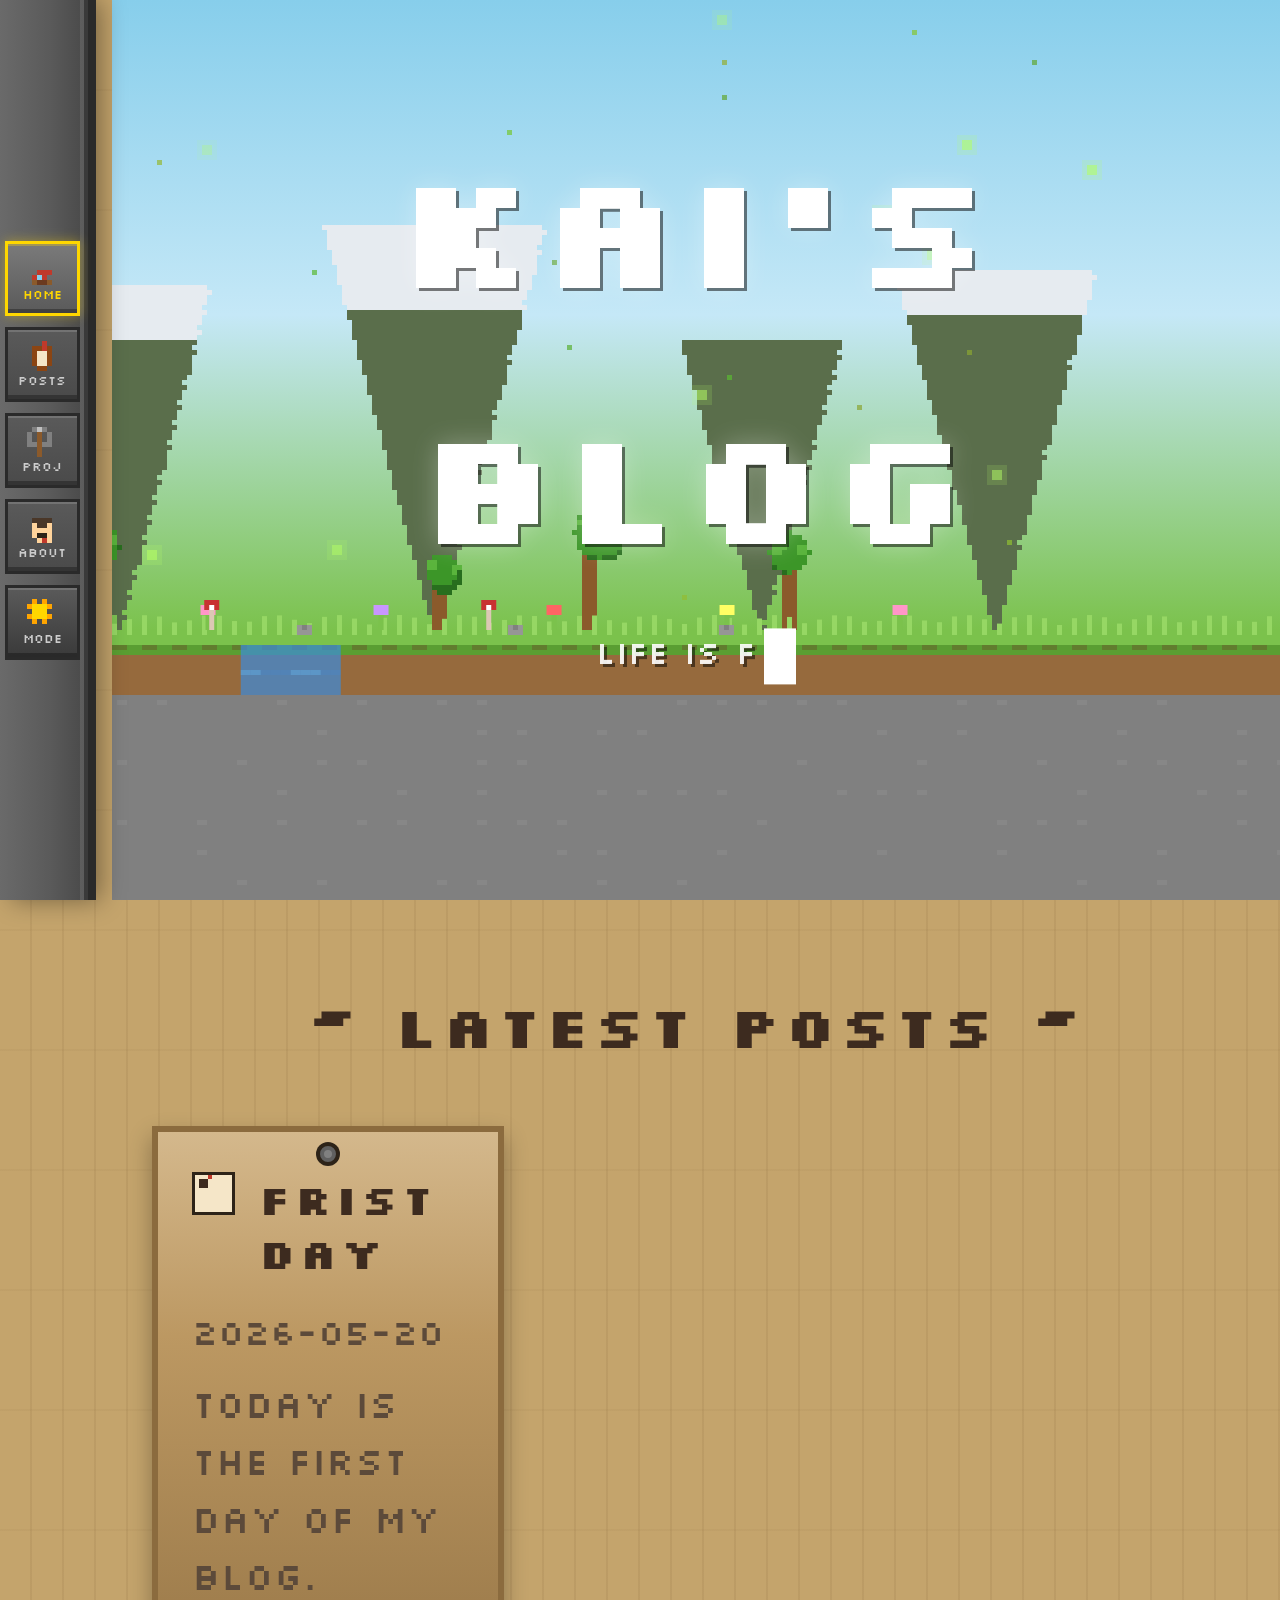
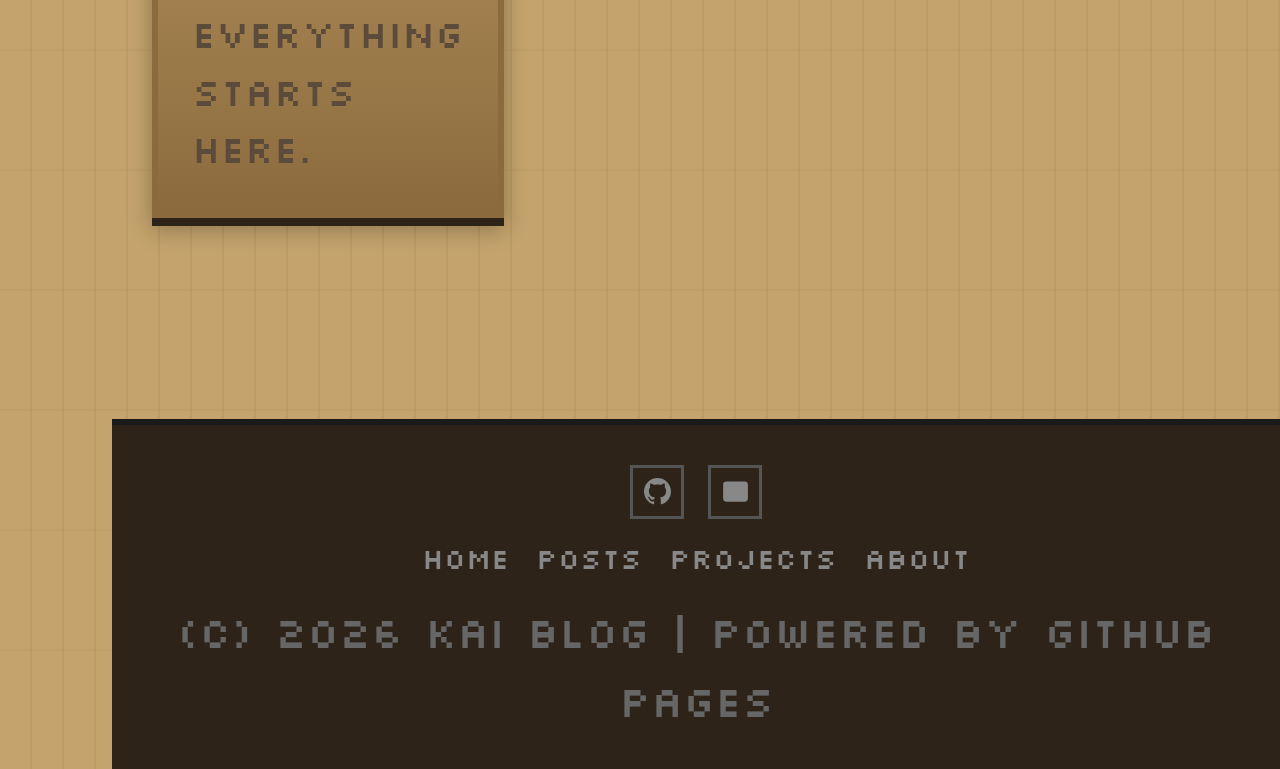
==== commit b6f20be5: "feat: hero name, bio, widen about card, update post date" ====
--- a/index.html
+++ b/index.html
@@ -13,7 +13,7 @@
   <section class="hero-canvas-wrap">
     <canvas id="scene-canvas"></canvas>
     <div class="hero-overlay">
-      <h1 class="hero-name">KAI</h1>
+      <h1 class="hero-name">KAI'S BLOG</h1>
       <p class="hero-tagline">
         <span id="typewriter"></span><span class="cursor-blink"></span>
       </p>
--- a/css/style.css
+++ b/css/style.css
@@ -151,7 +151,7 @@
 .btn-demo:active{transform:translateY(4px);box-shadow:0 2px 0 rgba(0,0,0,0.3)}
 
 /* ===== About ===== */
-.about-content{max-width:700px;margin:0 auto}
+.about-content{max-width:900px;margin:0 auto}
 
 .about-card{background:linear-gradient(180deg,var(--stone) 0%,var(--stone-dark) 100%);
   border:8px solid #3A3A3A;padding:72px 64px;
@@ -160,7 +160,7 @@
 .about-card .info-row{display:flex;align-items:baseline;padding:14px 0;
   border-bottom:2px solid rgba(255,255,255,0.1);font-size:2.4rem;gap:22px}
 
-.about-label{font-family:var(--font-pixel);font-size:2.2rem;color:var(--gold);width:134px;flex-shrink:0}
+.about-label{font-family:var(--font-pixel);font-size:2.2rem;color:var(--gold);width:160px;flex-shrink:0}
 
 .about-card p{font-size:2.4rem;line-height:1.8;color:#CCC}
 
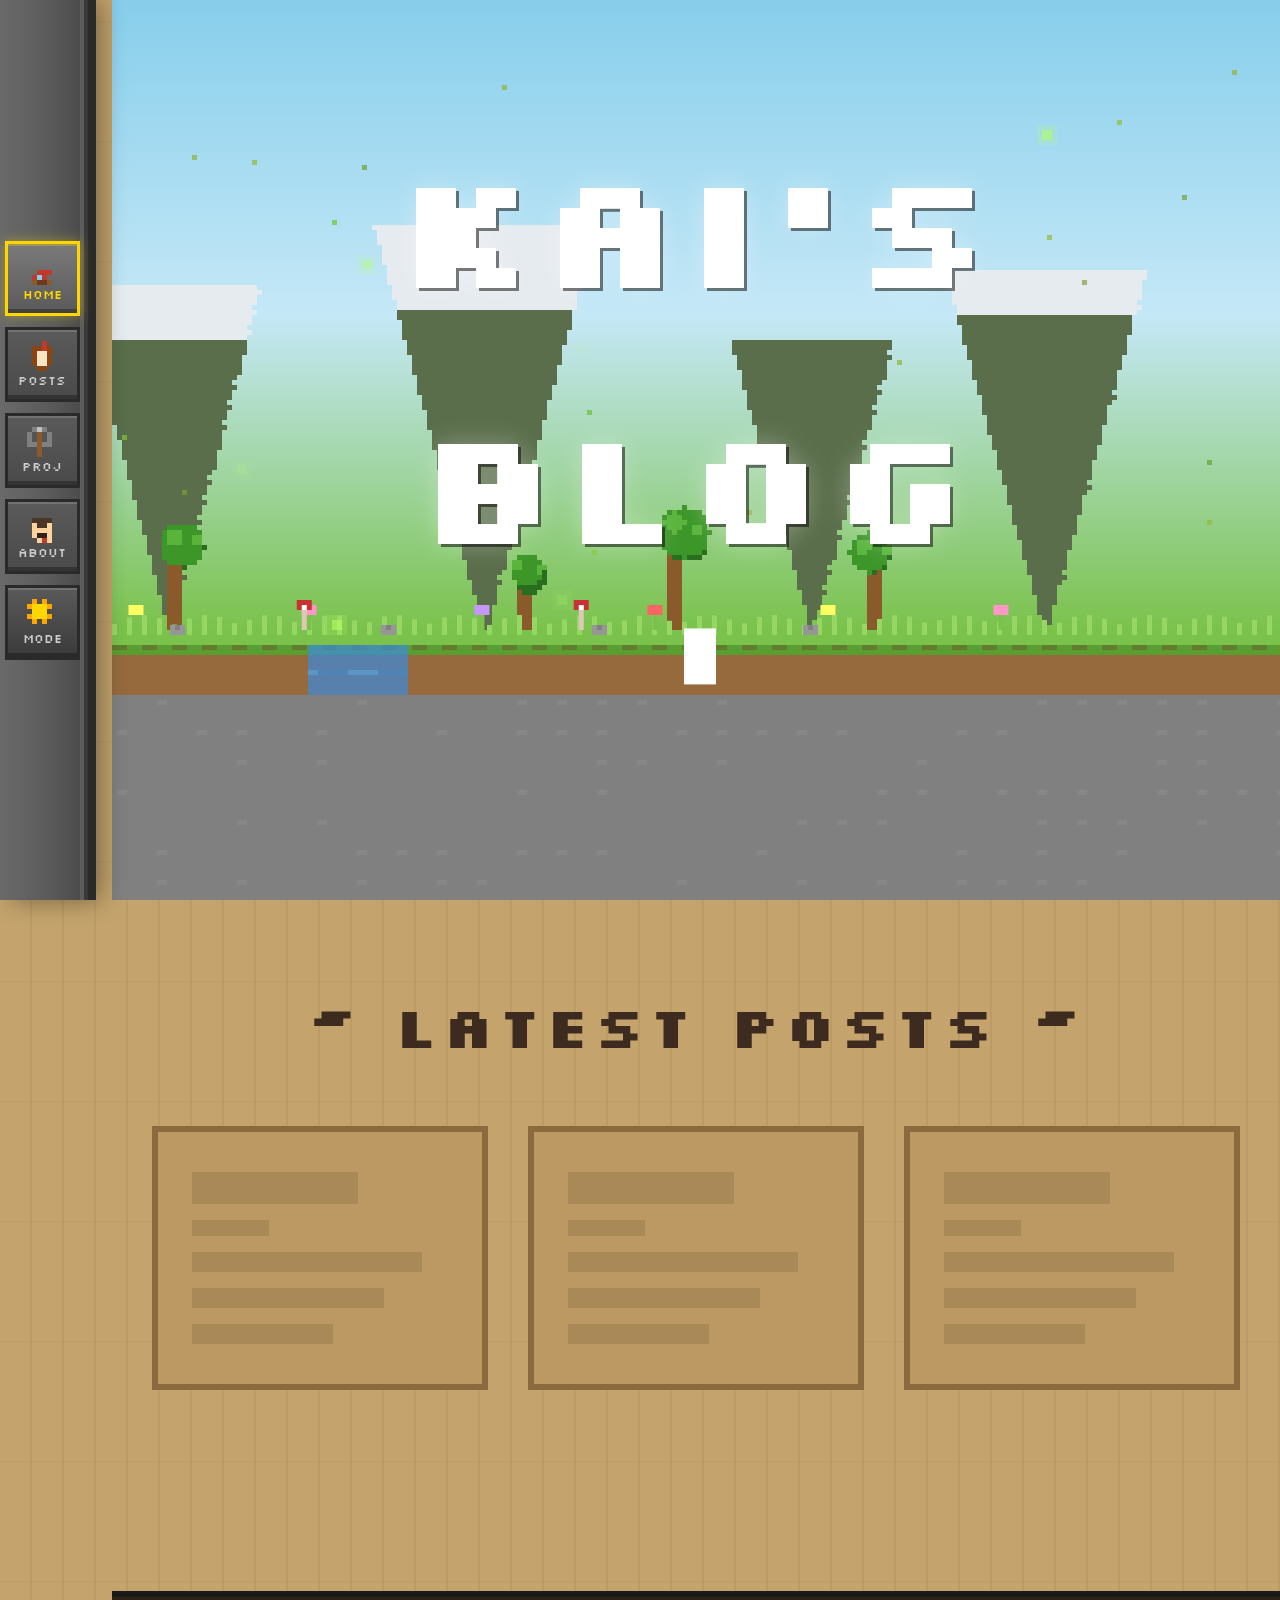
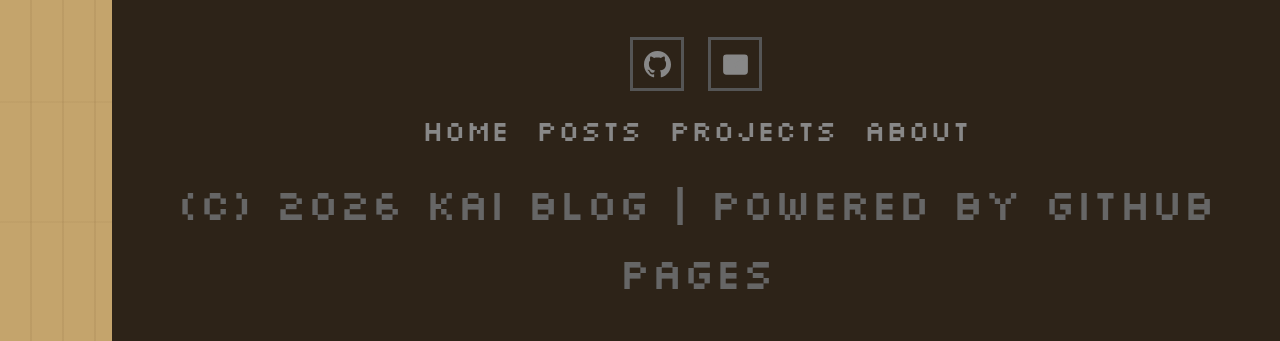
==== commit 5f33786f: "fix: embed post data directly, make entire card clickable" ====
--- a/index.html
+++ b/index.html
@@ -82,9 +82,9 @@
     })();
 
     // Load posts
-    fetch('posts/posts.json')
-      .then(res=>res.json())
-      .then(posts=>{
+    <script>var POSTS_DATA=[{"id": 1, "title": "FRIST DAY", "date": "2026-05-20", "summary": "Today is the first day of my blog. Everything starts here.", "filePath": "posts/2026-05-20-1.html"}];</script><script>
+      var posts=POSTS_DATA;
+      {
         const grid=document.getElementById('card-grid');
         const paginationContainer=document.getElementById('pagination');
         posts.sort((a,b)=>{if(a.date!==b.date)return b.date.localeCompare(a.date);return b.id-a.id});
@@ -92,7 +92,7 @@
         function renderCards(pageItems){
           grid.innerHTML=pageItems.map(post=>{
             const summary=post.summary&&post.summary.length>100?post.summary.substring(0,100)+'...':post.summary||'';
-            return '<article class="card"><div class="card-header"><canvas class="card-icon" width="43" height="43" data-icon="paper"></canvas><h3 class="card-title"><a href="'+post.filePath+'">'+post.title+'</a></h3></div><div class="card-date">'+post.date+'</div><p class="card-summary">'+summary+'</p></article>';
+            return '<a href="'+post.filePath+'" style="text-decoration:none;color:inherit;display:block"><article class="card"><div class="card-header"><canvas class="card-icon" width="43" height="43" data-icon="paper"></canvas><h3 class="card-title">'+post.title+'</h3></div><div class="card-date">'+post.date+'</div><p class="card-summary">'+summary+'</p></article></a>';
           }).join('');
           // draw card icons
           document.querySelectorAll('.card-icon').forEach(c=>drawIcon(c,c.dataset.icon));
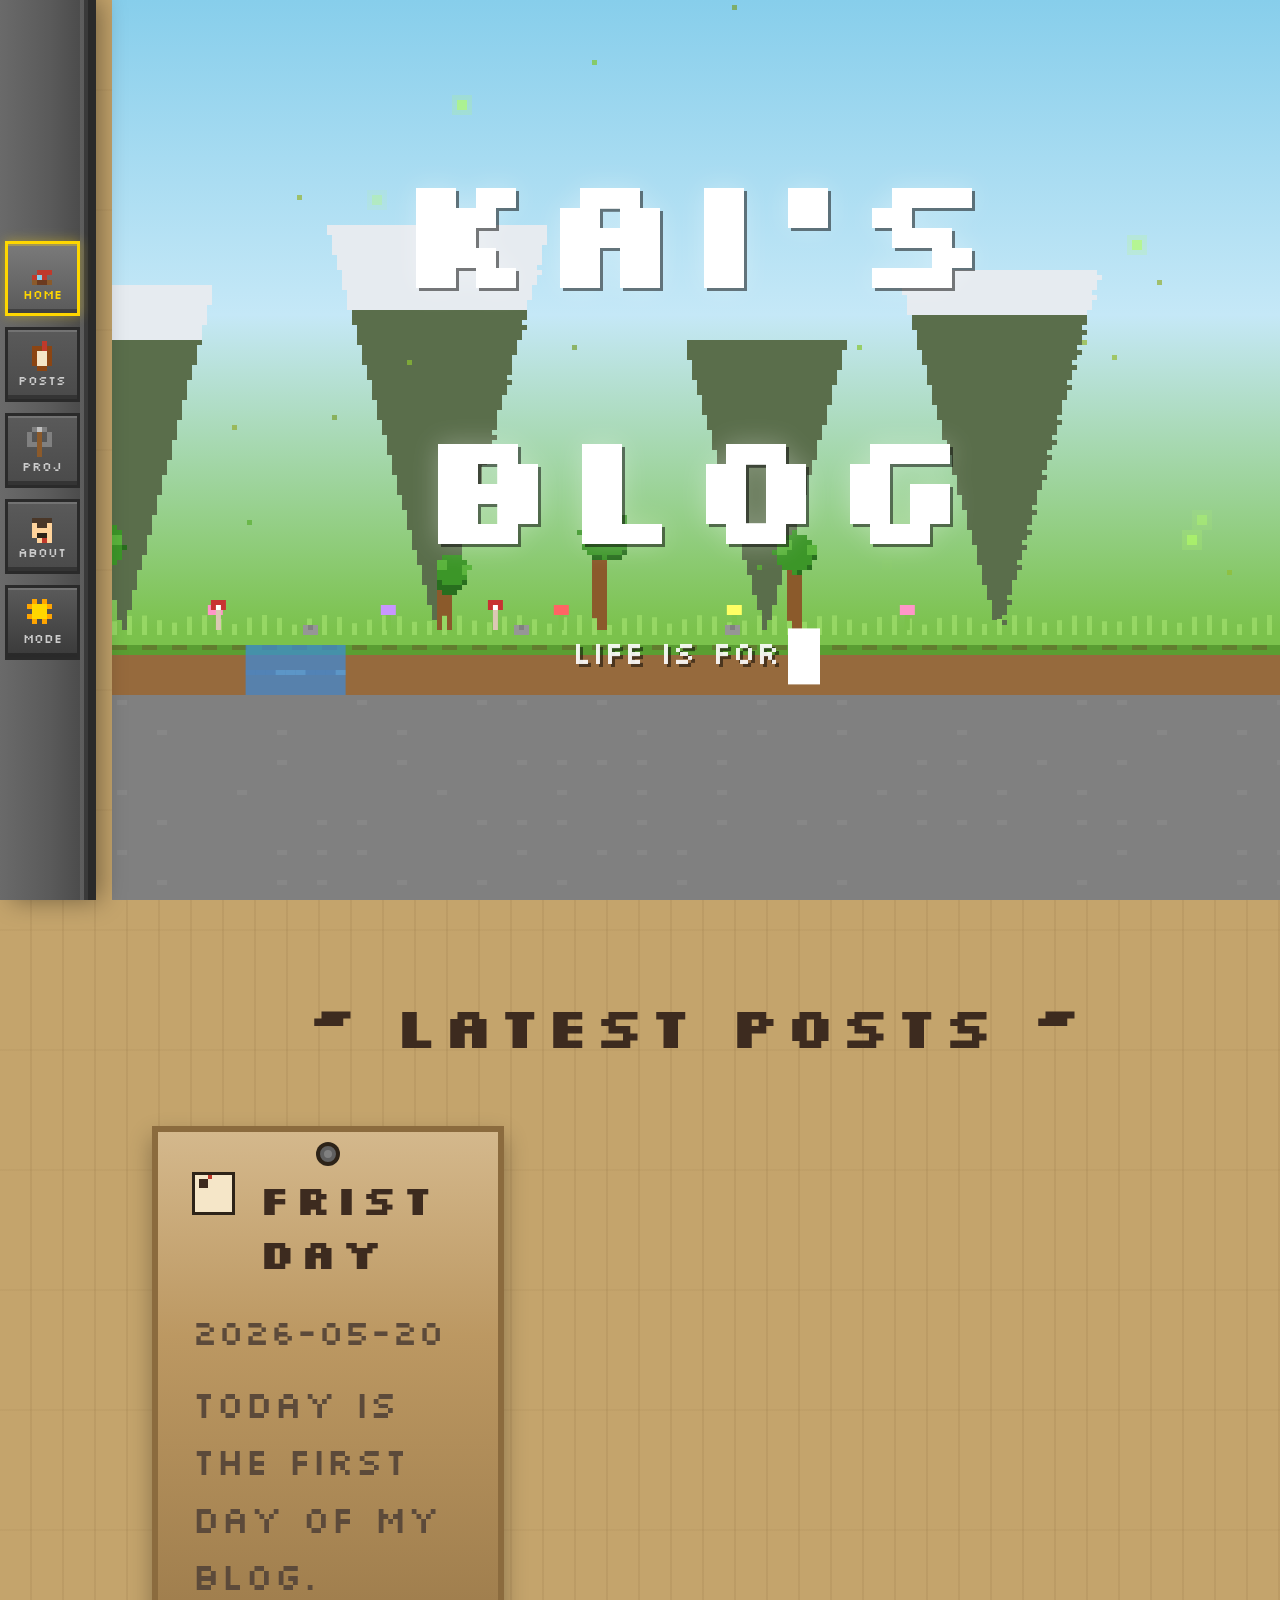
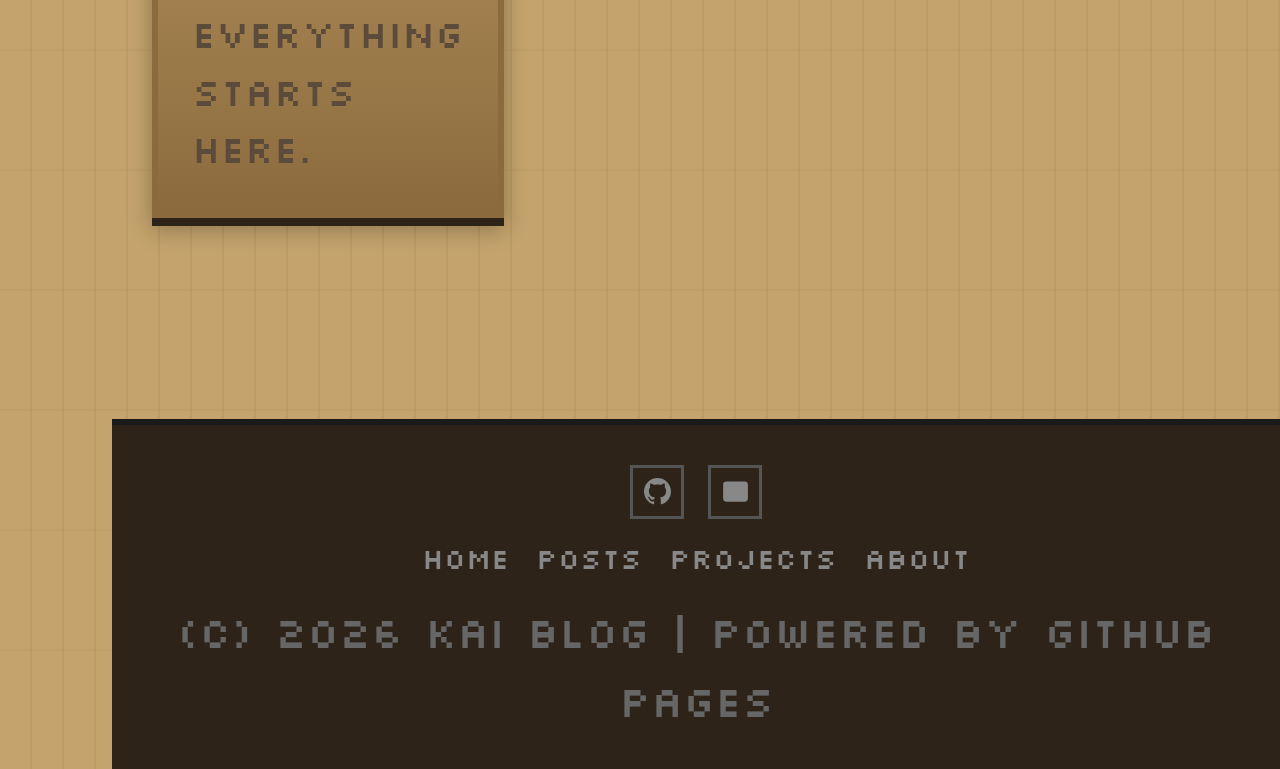
==== commit db4ec022: "Revert "fix: embed post data directly, make entire card clickable" This reverts commit 5f33786f1b809" ====
--- a/index.html
+++ b/index.html
@@ -82,9 +82,9 @@
     })();
 
     // Load posts
-    <script>var POSTS_DATA=[{"id": 1, "title": "FRIST DAY", "date": "2026-05-20", "summary": "Today is the first day of my blog. Everything starts here.", "filePath": "posts/2026-05-20-1.html"}];</script><script>
-      var posts=POSTS_DATA;
-      {
+    fetch('posts/posts.json')
+      .then(res=>res.json())
+      .then(posts=>{
         const grid=document.getElementById('card-grid');
         const paginationContainer=document.getElementById('pagination');
         posts.sort((a,b)=>{if(a.date!==b.date)return b.date.localeCompare(a.date);return b.id-a.id});
@@ -92,7 +92,7 @@
         function renderCards(pageItems){
           grid.innerHTML=pageItems.map(post=>{
             const summary=post.summary&&post.summary.length>100?post.summary.substring(0,100)+'...':post.summary||'';
-            return '<a href="'+post.filePath+'" style="text-decoration:none;color:inherit;display:block"><article class="card"><div class="card-header"><canvas class="card-icon" width="43" height="43" data-icon="paper"></canvas><h3 class="card-title">'+post.title+'</h3></div><div class="card-date">'+post.date+'</div><p class="card-summary">'+summary+'</p></article></a>';
+            return '<article class="card"><div class="card-header"><canvas class="card-icon" width="43" height="43" data-icon="paper"></canvas><h3 class="card-title"><a href="'+post.filePath+'">'+post.title+'</a></h3></div><div class="card-date">'+post.date+'</div><p class="card-summary">'+summary+'</p></article>';
           }).join('');
           // draw card icons
           document.querySelectorAll('.card-icon').forEach(c=>drawIcon(c,c.dataset.icon));
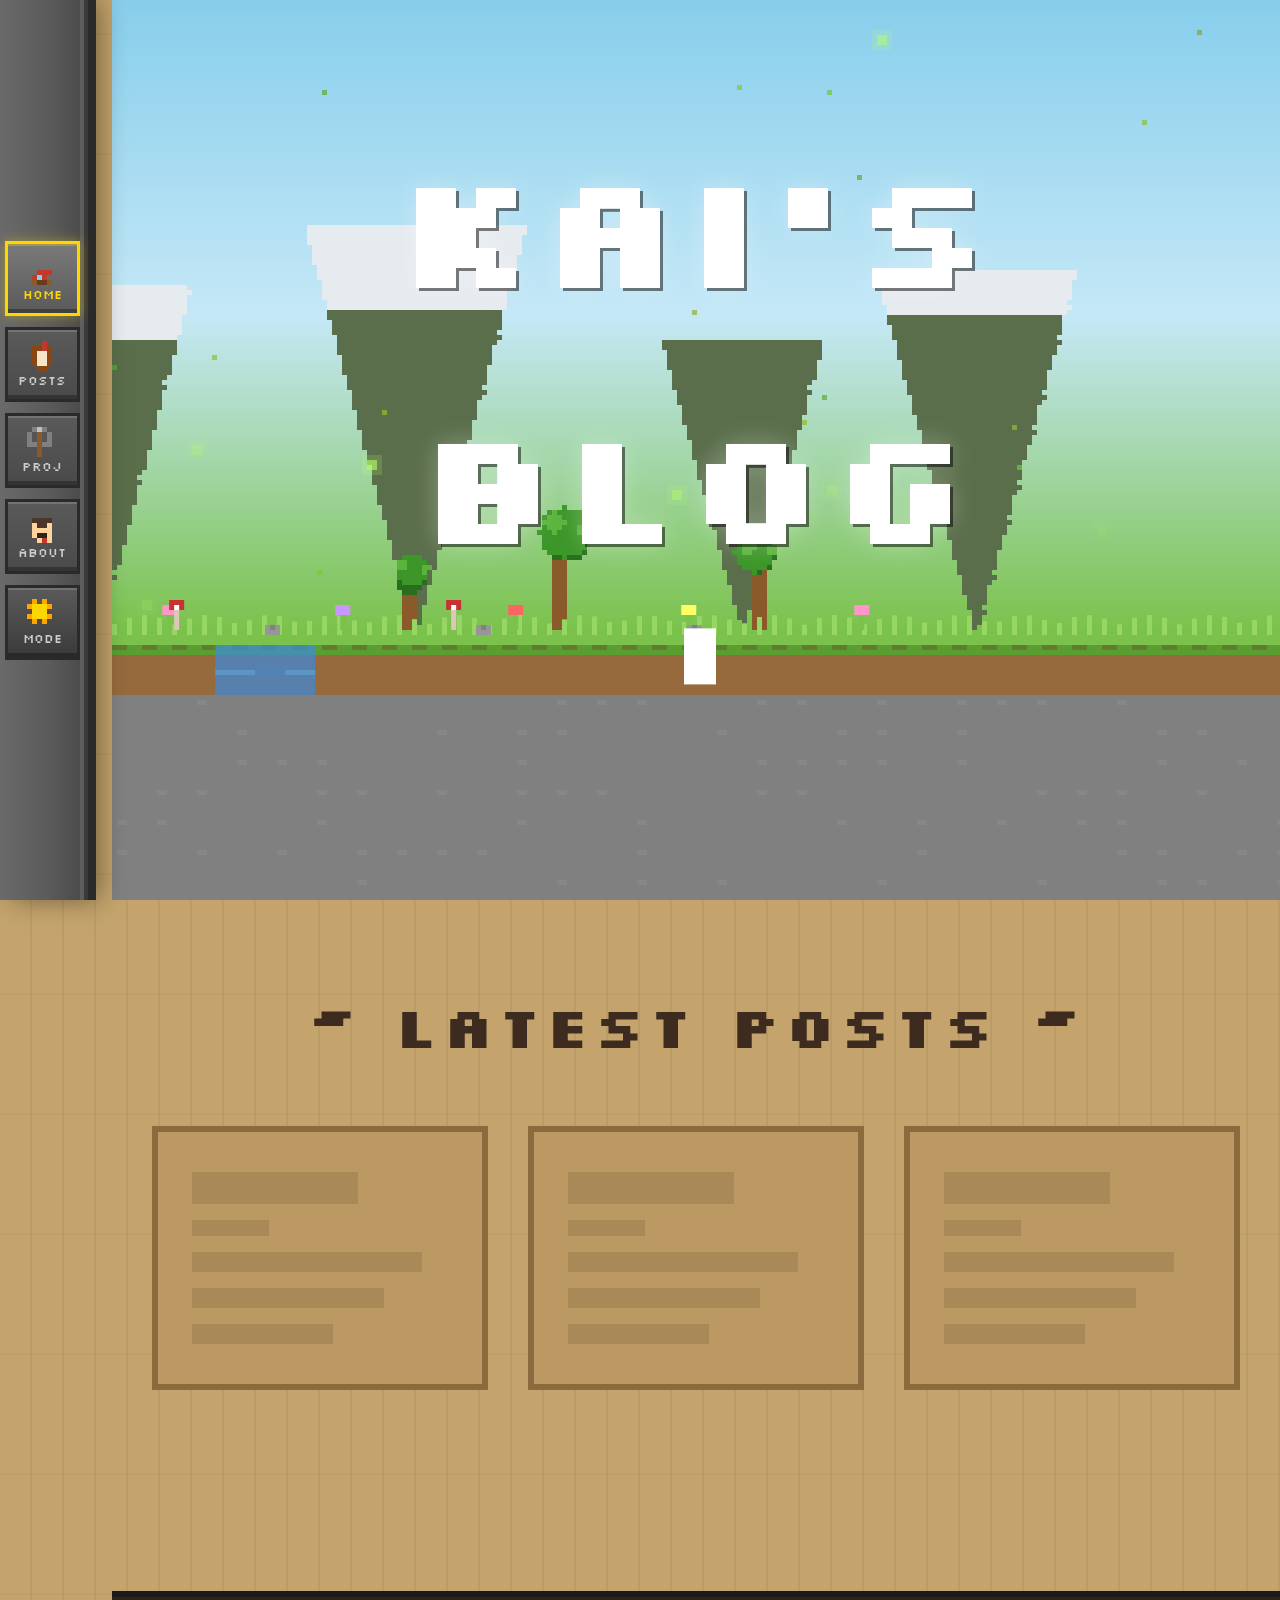
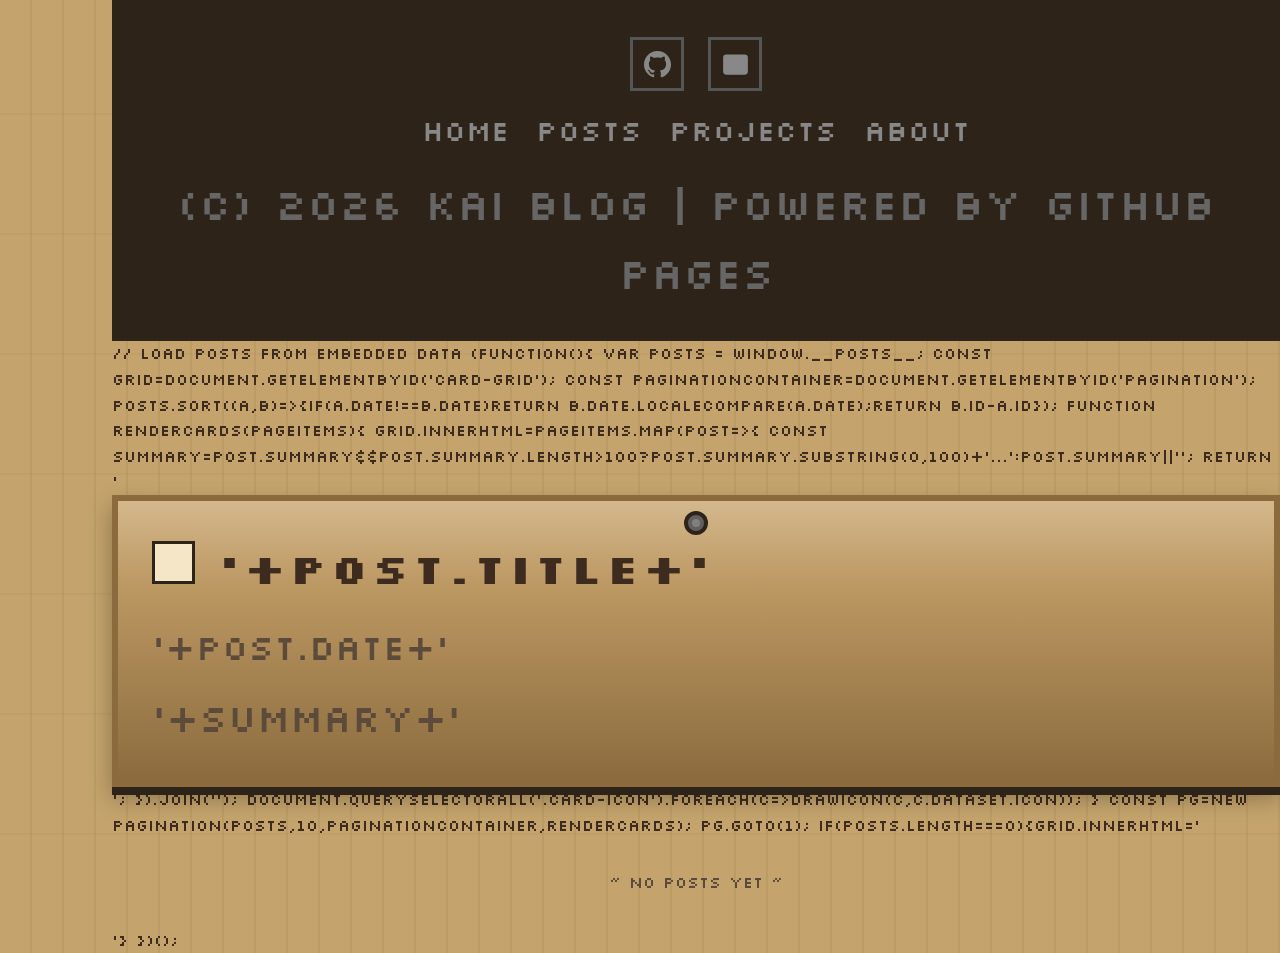
==== commit 4e01ee30: "fix: embed post data directly, remove fetch dependency" ====
--- a/index.html
+++ b/index.html
@@ -81,28 +81,28 @@
       setTimeout(type,400);
     })();
 
-    // Load posts
-    fetch('posts/posts.json')
-      .then(res=>res.json())
-      .then(posts=>{
-        const grid=document.getElementById('card-grid');
-        const paginationContainer=document.getElementById('pagination');
-        posts.sort((a,b)=>{if(a.date!==b.date)return b.date.localeCompare(a.date);return b.id-a.id});
+<!-- POSTS_DATA_START -->
+<script>window.__POSTS__=[{"id":1,"title":"FRIST DAY","date":"2026-05-20","summary":"Today is the first day of my blog. Everything starts here.","filePath":"posts/2026-05-20-1.html"}];</script>
+<!-- POSTS_DATA_END -->
+    // Load posts from embedded data
+    (function(){
+      var posts = window.__POSTS__;
+      const grid=document.getElementById('card-grid');
+      const paginationContainer=document.getElementById('pagination');
+      posts.sort((a,b)=>{if(a.date!==b.date)return b.date.localeCompare(a.date);return b.id-a.id});
 
-        function renderCards(pageItems){
-          grid.innerHTML=pageItems.map(post=>{
-            const summary=post.summary&&post.summary.length>100?post.summary.substring(0,100)+'...':post.summary||'';
-            return '<article class="card"><div class="card-header"><canvas class="card-icon" width="43" height="43" data-icon="paper"></canvas><h3 class="card-title"><a href="'+post.filePath+'">'+post.title+'</a></h3></div><div class="card-date">'+post.date+'</div><p class="card-summary">'+summary+'</p></article>';
-          }).join('');
-          // draw card icons
-          document.querySelectorAll('.card-icon').forEach(c=>drawIcon(c,c.dataset.icon));
-        }
+      function renderCards(pageItems){
+        grid.innerHTML=pageItems.map(post=>{
+          const summary=post.summary&&post.summary.length>100?post.summary.substring(0,100)+'...':post.summary||'';
+          return '<article class="card"><div class="card-header"><canvas class="card-icon" width="43" height="43" data-icon="paper"></canvas><h3 class="card-title"><a href="'+post.filePath+'">'+post.title+'</a></h3></div><div class="card-date">'+post.date+'</div><p class="card-summary">'+summary+'</p></article>';
+        }).join('');
+        document.querySelectorAll('.card-icon').forEach(c=>drawIcon(c,c.dataset.icon));
+      }
 
-        const pg=new Pagination(posts,10,paginationContainer,renderCards);
-        pg.goTo(1);
-        if(posts.length===0){grid.innerHTML='<p style="text-align:center;color:var(--ink-light);padding:2rem;font-family:var(--font-pixel)">~ No posts yet ~</p>'}
-      })
-      .catch(err=>{console.error(err);document.getElementById('card-grid').innerHTML='<p style="text-align:center;color:var(--ink-light);padding:2rem;font-family:var(--font-pixel)">~ Load failed ~</p>'});
+      const pg=new Pagination(posts,10,paginationContainer,renderCards);
+      pg.goTo(1);
+      if(posts.length===0){grid.innerHTML='<p style="text-align:center;color:var(--ink-light);padding:2rem;font-family:var(--font-pixel)">~ No posts yet ~</p>'}
+    })();
   </script>
 </body>
 </html>
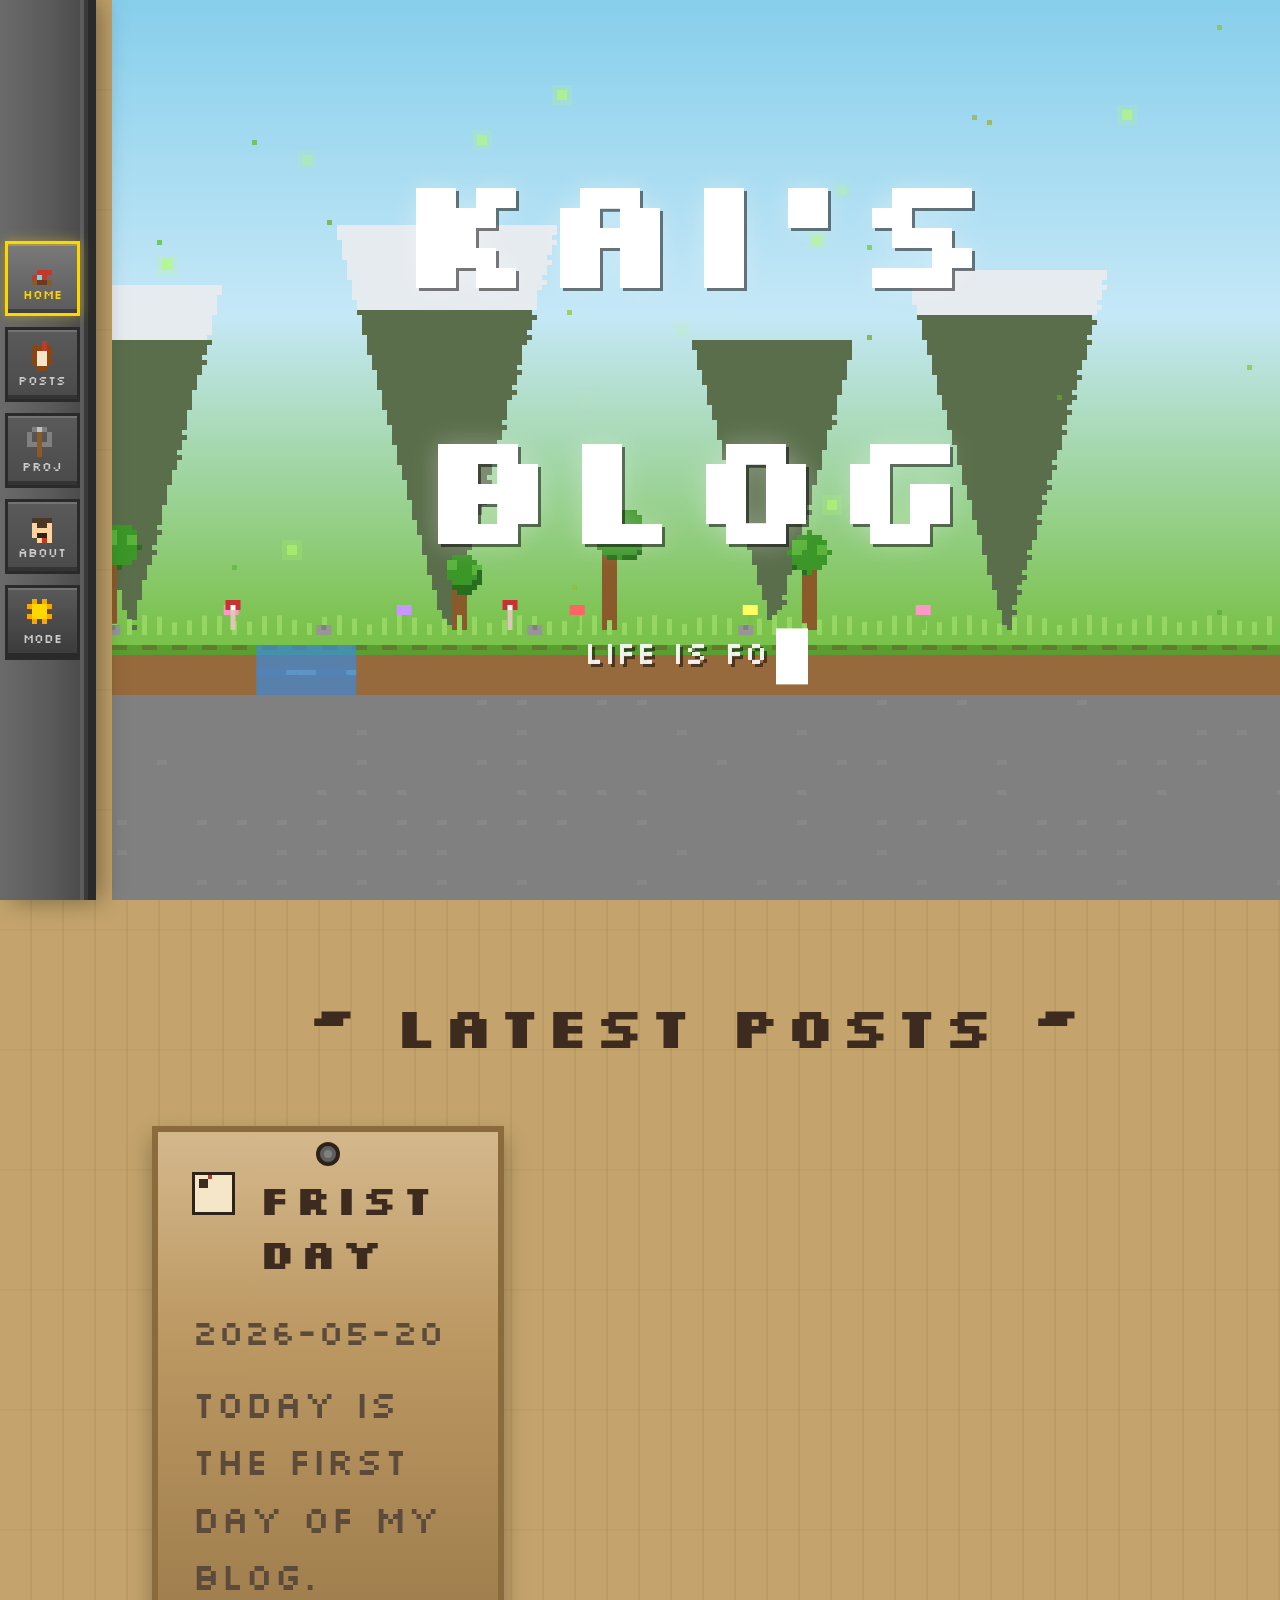
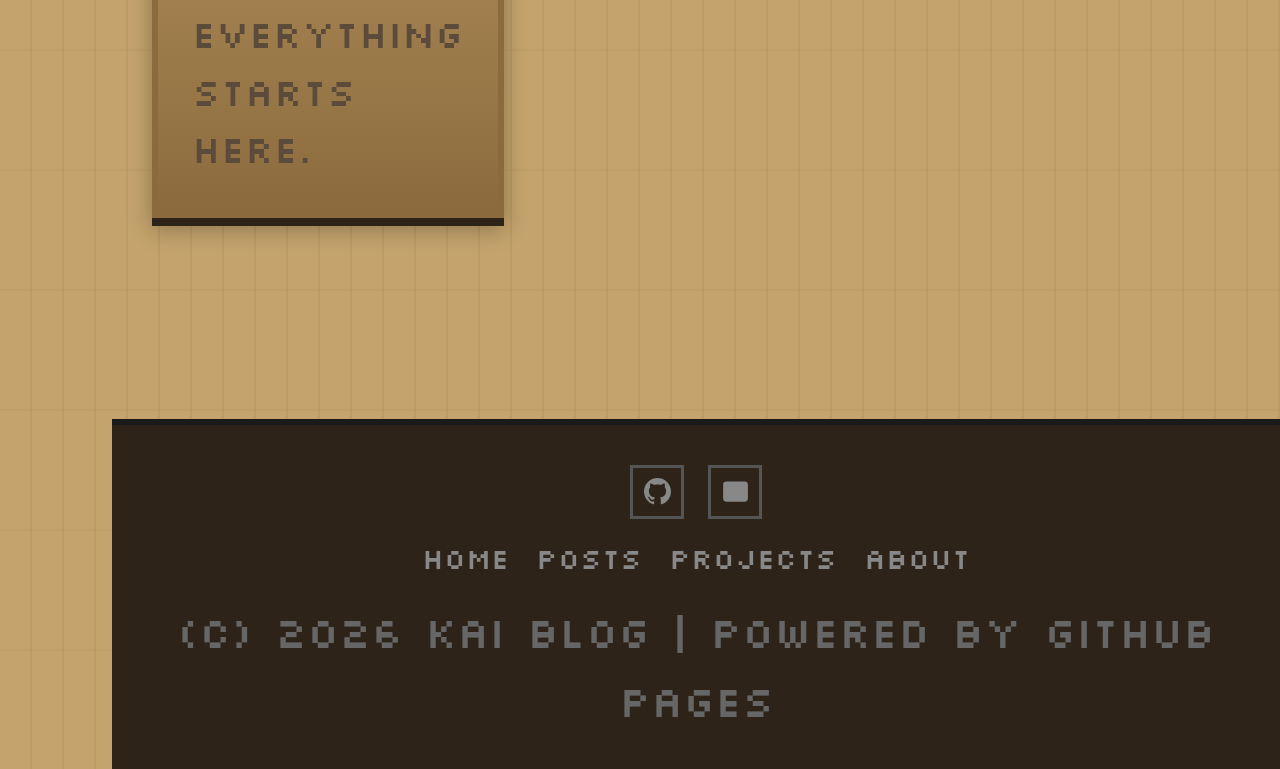
==== commit 0253be77: "Revert "fix: embed post data directly, remove fetch dependency" This reverts commit 4e01ee3061d7595d" ====
--- a/index.html
+++ b/index.html
@@ -81,28 +81,28 @@
       setTimeout(type,400);
     })();
 
-<!-- POSTS_DATA_START -->
-<script>window.__POSTS__=[{"id":1,"title":"FRIST DAY","date":"2026-05-20","summary":"Today is the first day of my blog. Everything starts here.","filePath":"posts/2026-05-20-1.html"}];</script>
-<!-- POSTS_DATA_END -->
-    // Load posts from embedded data
-    (function(){
-      var posts = window.__POSTS__;
-      const grid=document.getElementById('card-grid');
-      const paginationContainer=document.getElementById('pagination');
-      posts.sort((a,b)=>{if(a.date!==b.date)return b.date.localeCompare(a.date);return b.id-a.id});
+    // Load posts
+    fetch('posts/posts.json')
+      .then(res=>res.json())
+      .then(posts=>{
+        const grid=document.getElementById('card-grid');
+        const paginationContainer=document.getElementById('pagination');
+        posts.sort((a,b)=>{if(a.date!==b.date)return b.date.localeCompare(a.date);return b.id-a.id});
 
-      function renderCards(pageItems){
-        grid.innerHTML=pageItems.map(post=>{
-          const summary=post.summary&&post.summary.length>100?post.summary.substring(0,100)+'...':post.summary||'';
-          return '<article class="card"><div class="card-header"><canvas class="card-icon" width="43" height="43" data-icon="paper"></canvas><h3 class="card-title"><a href="'+post.filePath+'">'+post.title+'</a></h3></div><div class="card-date">'+post.date+'</div><p class="card-summary">'+summary+'</p></article>';
-        }).join('');
-        document.querySelectorAll('.card-icon').forEach(c=>drawIcon(c,c.dataset.icon));
-      }
+        function renderCards(pageItems){
+          grid.innerHTML=pageItems.map(post=>{
+            const summary=post.summary&&post.summary.length>100?post.summary.substring(0,100)+'...':post.summary||'';
+            return '<article class="card"><div class="card-header"><canvas class="card-icon" width="43" height="43" data-icon="paper"></canvas><h3 class="card-title"><a href="'+post.filePath+'">'+post.title+'</a></h3></div><div class="card-date">'+post.date+'</div><p class="card-summary">'+summary+'</p></article>';
+          }).join('');
+          // draw card icons
+          document.querySelectorAll('.card-icon').forEach(c=>drawIcon(c,c.dataset.icon));
+        }
 
-      const pg=new Pagination(posts,10,paginationContainer,renderCards);
-      pg.goTo(1);
-      if(posts.length===0){grid.innerHTML='<p style="text-align:center;color:var(--ink-light);padding:2rem;font-family:var(--font-pixel)">~ No posts yet ~</p>'}
-    })();
+        const pg=new Pagination(posts,10,paginationContainer,renderCards);
+        pg.goTo(1);
+        if(posts.length===0){grid.innerHTML='<p style="text-align:center;color:var(--ink-light);padding:2rem;font-family:var(--font-pixel)">~ No posts yet ~</p>'}
+      })
+      .catch(err=>{console.error(err);document.getElementById('card-grid').innerHTML='<p style="text-align:center;color:var(--ink-light);padding:2rem;font-family:var(--font-pixel)">~ Load failed ~</p>'});
   </script>
 </body>
 </html>
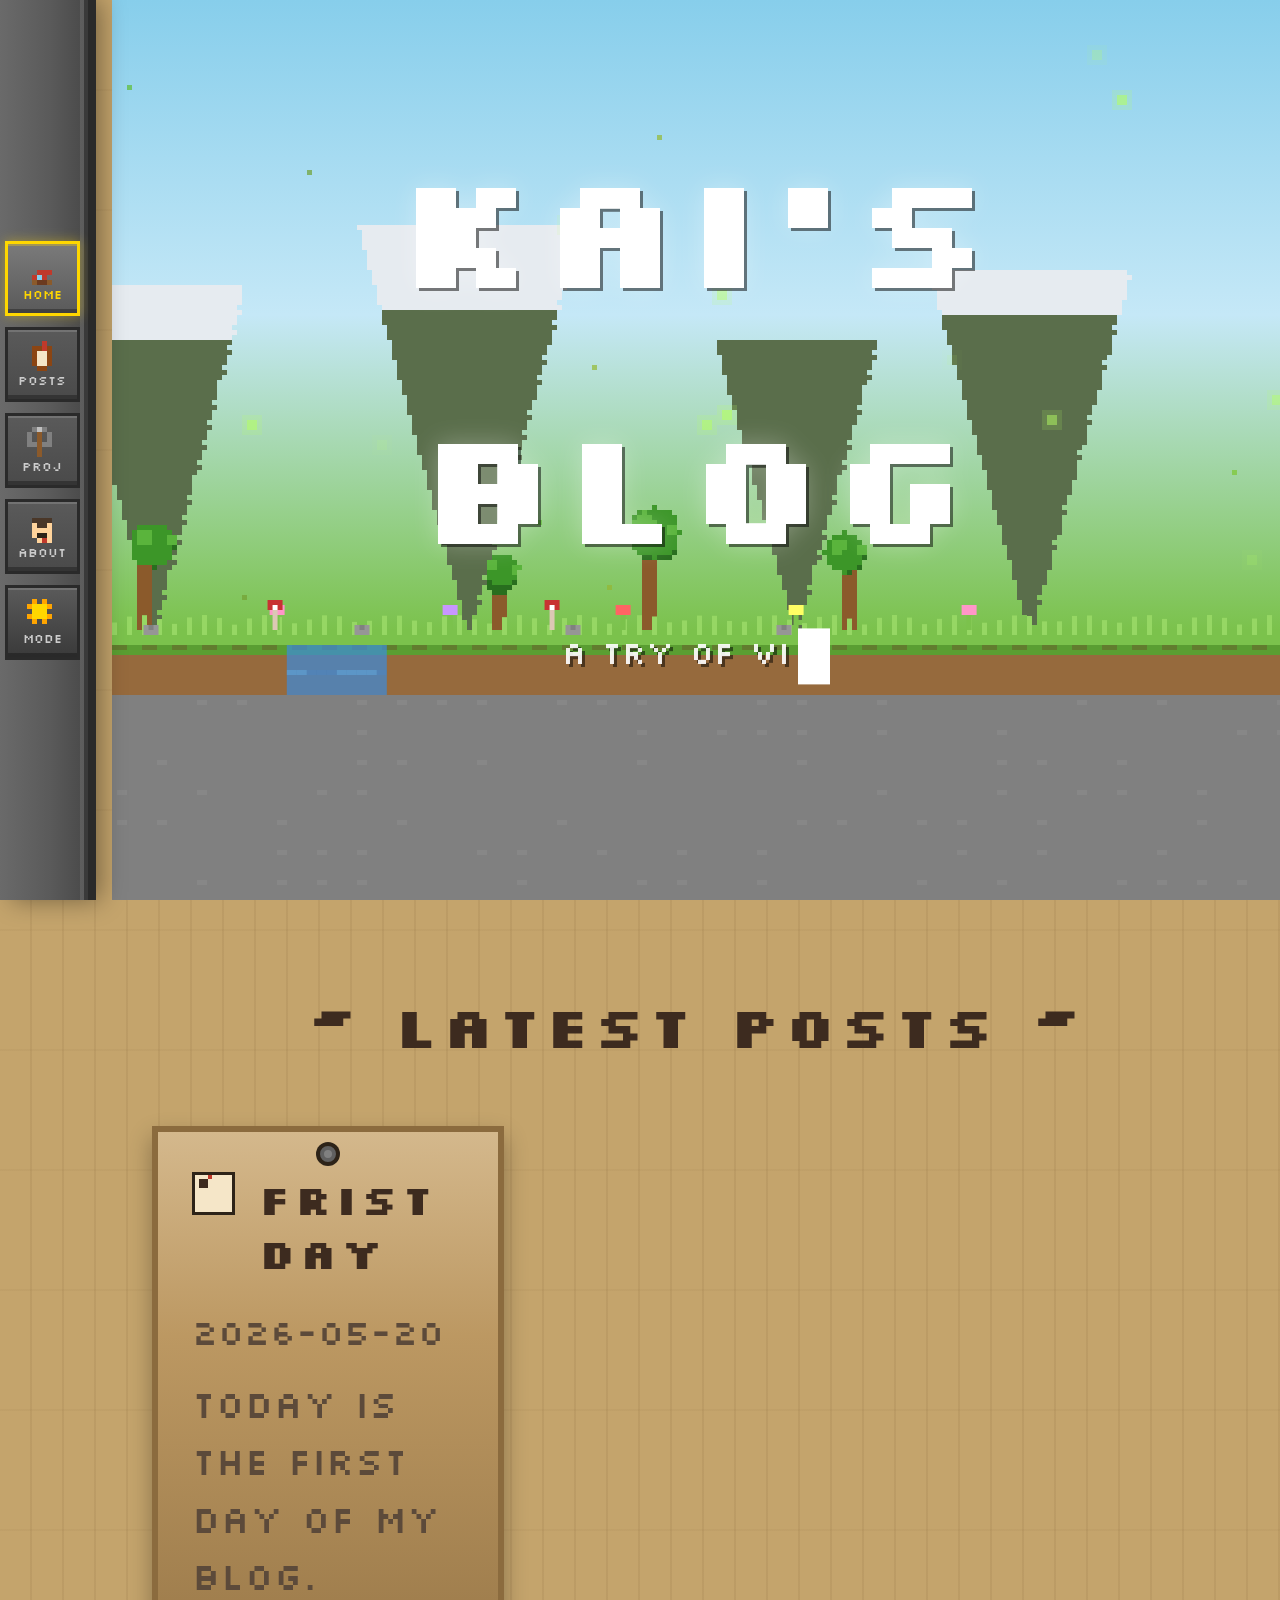
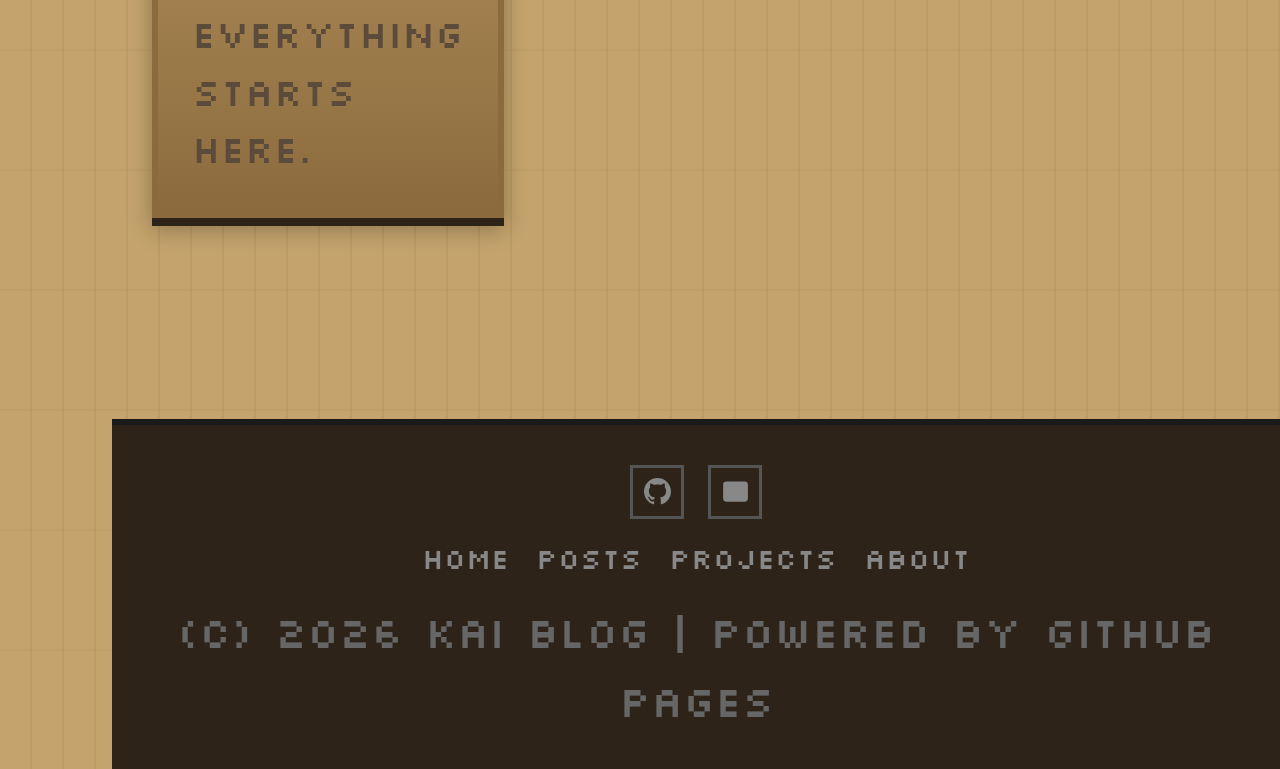
==== commit 4aff5e0c: "feat: update bio to A HUMAN, tagline to A TRY OF VIBE CODING" ====
--- a/index.html
+++ b/index.html
@@ -72,7 +72,7 @@
   <script>
     // Typewriter
     (function(){
-      const tagline = 'Life is for rent';
+      const tagline = 'A TRY OF VIBE CODING';
       const el = document.getElementById('typewriter');
       let i=0;
       function type(){
--- a/css/style.css
+++ b/css/style.css
@@ -114,20 +114,20 @@
 /* ===== Archive ===== */
 .archive-list{list-style:none;display:flex;flex-direction:column;gap:8px}
 
-.archive-list li{background:linear-gradient(180deg,var(--parchment) 0%,var(--parchment-dark) 100%);
+.archive-list li{display:flex;align-items:baseline;gap:0;background:linear-gradient(180deg,var(--parchment) 0%,var(--parchment-dark) 100%);
   border:4px solid var(--wood-dark);padding:32px 40px;box-shadow:4px 6px 0 rgba(0,0,0,0.2);
   transition:transform .1s;position:relative}
 
-.archive-list li::before{content:'[ ]';font-family:var(--font-pixel);font-size:2rem;color:var(--ink-light);margin-right:16px}
+
 .archive-list li:hover{transform:translateX(8px)}
-.archive-list li:hover::before{content:'[x]';color:var(--emerald)}
+
 
 .archive-item{display:flex;gap:24px;align-items:baseline;flex-wrap:wrap}
 
 .archive-date{font-family:var(--font-pixel);font-size:1.8rem;color:var(--ink-light);
   padding:4px 16px;border:2px solid var(--wood-dark);background:rgba(255,255,255,0.3)}
 
-.archive-link{font-size:2.6rem}
+.archive-link{font-size:2.6rem;color:#1a1a1a;font-weight:700}
 
 /* ===== Projects ===== */
 .projects-grid{display:grid;grid-template-columns:1fr;gap:40px}
